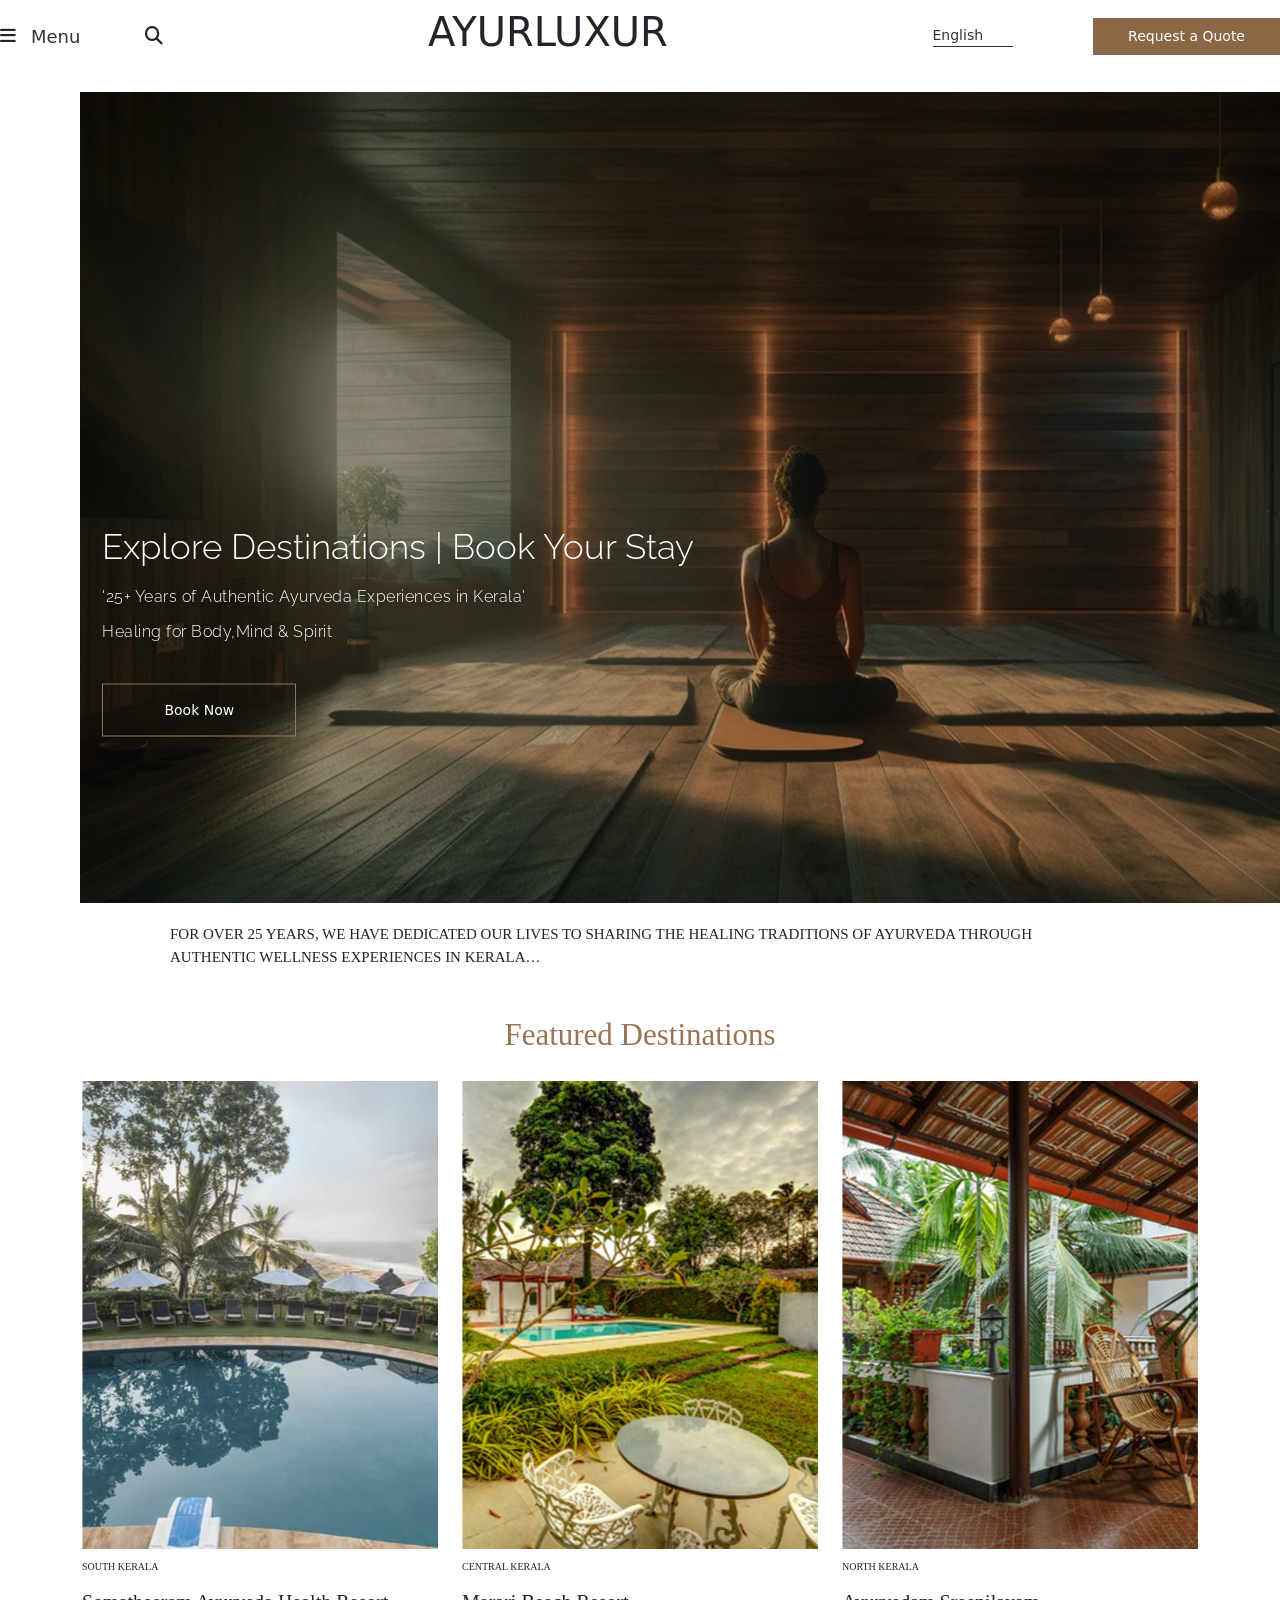
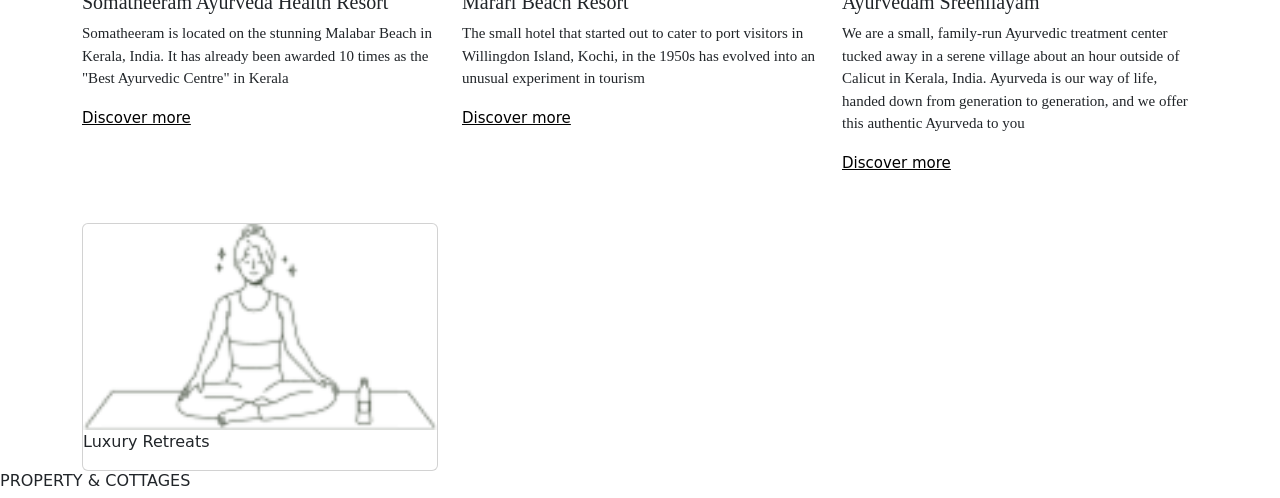
==== index.html @ 7b02e950 "First commit" ====
<!DOCTYPE html>
<html lang="en">

<head>
    <meta charset="UTF-8">
    <meta name="viewport" content="width=device-width, initial-scale=1.0">
    <title>Ayurluxur</title>
    <link rel="stylesheet" href="style.css">
    <link href="https://cdnjs.cloudflare.com/ajax/libs/font-awesome/6.5.1/css/all.min.css" rel="stylesheet">
    <link href="https://cdn.jsdelivr.net/npm/bootstrap@5.3.8/dist/css/bootstrap.min.css" rel="stylesheet"
        integrity="sha384-sRIl4kxILFvY47J16cr9ZwB07vP4J8+LH7qKQnuqkuIAvNWLzeN8tE5YBujZqJLB" crossorigin="anonymous">
</head>

<body>
    <nav class="navbar">
        <!-- Left -->
        <div class="nav-left">
            <i class="fas fa-bars hamburger"></i>
            <span>Menu</span>
            <i class="fas fa-search search-icon"></i>
        </div>

        <!-- Center -->
        <div class="nav-center">
            <h1>AYURLUXUR</h1>
        </div>

        <!-- Right -->
        <div class="nav-right">
            <div class="language">English</div>
            <button class="quote-btn">Request a Quote</button>
        </div>
    </nav>

    <!-- Hero Section Start -->
    <img class="hero-image" src="images/hero-image.png" alt="hero-image">
    <div class="hero-content">
        <h3>Explore Destinations | Book Your Stay</h3>
        <p>'25+ Years of Authentic Ayurveda Experiences in Kerala'</p>
        <p>Healing for Body,Mind &amp; Spirit</p>
        <button class="hero-btn">Book Now</button>
    </div>
    <div>
        <p class="ayurveda">For over 25 years, we have dedicated our lives to sharing the healing traditions of Ayurveda
            through authentic wellness experiences in Kerala…</p>
    </div>
    <!-- Hero Section End -->

    <!-- Featured Destinations Start -->
    <div class="container my-5">
        <h2 class="featured-destinations-heading">Featured Destinations</h2>
        <div class="row">
            <div class="col-md-4">
                <div class="destination-card">
                    <img class="featured-images img-fluid" src="images/featured-destination-1.png"
                        alt="featured-destination-1">
                    <p class="location">SOUTH KERALA</p>
                    <h3 class="resorts">Somatheeram Ayurveda Health Resort</h3>
                    <p class="resort-description">Somatheeram is located on the stunning Malabar Beach in Kerala, India.
                        It has
                        already been awarded 10 times as the "Best Ayurvedic Centre" in Kerala</p>
                    <a href="#" style="font-size: 15px; color:#000;">Discover more</a>
                </div>
            </div>

            <div class="col-md-4">
                <div class="destination-card">
                    <img class="featured-images img-fluid" src="images/featured-destination-2.png"
                        alt="featured-destination-2">
                    <p class="location">CENTRAL KERALA</p>
                    <h3 class="resorts">Marari Beach Resort</h3>
                    <p class="resort-description">The small hotel that started out to cater to port visitors in
                        Willingdon
                        Island, Kochi, in the 1950s has evolved into an unusual experiment in tourism</p>
                    <a href="#" style="font-size: 15px; color:#000;">Discover more</a>
                </div>
            </div>

            <div class="col-md-4">
                <div class="destination-card">
                    <img class="featured-images img-fluid" src="images/featured-destination-3.png"
                        alt="featured-destination-3">
                    <p class="location">NORTH KERALA</p>
                    <h3 class="resorts">Ayurvedam Sreenilayam</h3>
                    <p class="resort-description">We are a small, family-run Ayurvedic treatment center tucked away in a
                        serene
                        village about an hour outside of Calicut in Kerala, India. Ayurveda is our way of life, handed
                        down from
                        generation to generation, and we offer this authentic Ayurveda to you</p>
                    <a href="#" style="font-size: 15px; color:#000;">Discover more</a>
                </div>
            </div>
        </div>
    </div>
    <!-- Featured Destinations End -->

    <div class="container">
        <div class="row">
            <div class="col-md-4">
                <div class="card">
                    <img src="images/Luxury-Wellness-Retreats.png" alt="luxury-wellness-retreats">
                    <p>Luxury Retreats</p>

                </div>

            </div>
        </div>
    </div>



    <!-- Property & Cottages Start -->
    <div>
        <h6>PROPERTY &amp; COTTAGES</h6>
    </div>

    <script src="https://cdn.jsdelivr.net/npm/bootstrap@5.3.8/dist/js/bootstrap.bundle.min.js"
        integrity="sha384-FKyoEForCGlyvwx9Hj09JcYn3nv7wiPVlz7YYwJrWVcXK/BmnVDxM+D2scQbITxI"
        crossorigin="anonymous"></script>
</body>

</html>
---- style.css ----
@import url('https://fonts.googleapis.com/css2?family=Raleway:ital,wght@0,100..900;1,100..900&display=swap');

body {
    margin: 0;
    font-family: Arial, sans-serif;
    background-color: #f5f1eb;
    /* background like your screenshot */
}

.navbar {
    display: grid;
    grid-template-columns: 1fr auto 1fr; /* left | center | right */
    align-items: center;
    padding: 10px 40px;
}

/* Left Section */
.nav-left {
    display: flex;
    align-items: center;
    gap: 15px;
    padding-top: 0px;
}



.nav-left i {
    font-size: 18px;
    cursor: pointer;
}

.nav-left span {
    font-size: 18px;
    color: #333;
}

/* Center */
.nav-center {
    /* font-size: 22px;
    font-weight: 500;
    letter-spacing: 3px;
    color: #333;
    text-align: center;
    padding-left: 60px; */
    justify-self: center;

}

/* Right Section */
.nav-right {
    display: flex;
    align-items: center;
    gap: 80px;
}

.language {
    font-size: 14px;
    color: #333;
    border-bottom: 1px solid #333;
    cursor: pointer;
    padding-right: 30px;
}

.quote-btn {
    background-color: #8b6746;
    color: white;
    border: none;
    padding: 8px 35px;
    cursor: pointer;
    font-size: 14px;
}

.quote-btn:hover {
    background-color: #6f5236;
}

.search-icon {
    padding-left: 50px;
}

.hero-image {
    padding: 20px 80px;
}

.hero-section {
    position: relative;
    width: 100%;
    height: 100vh;
    /* full screen */
    overflow: hidden;
}


.hero-content {
    position: absolute;
    top: 70%;
    left: 8%;
    transform: translateY(-50%);
    color: #fff;
    max-width: 500px;


}

.hero-content h3 {
    font-size: 35px;
    margin-bottom: 15px;
    font-family: "Raleway", sans-serif;
    font-weight: 300;
    line-height: 45px;
    white-space: nowrap;
}

.hero-content p {
    font-size: 1rem;
    margin-bottom: 10px;
    font-family: "Raleway", sans-serif;
    line-height: 25px;
    letter-spacing: 0.5px;
    font-weight: 300;

}

.hero-btn {
    background: transparent;
    color: #fff;
    border: 1px solid #987554;
    padding: 15px 61px;
    cursor: pointer;
    margin-top: 30px;
    font-size: 14px;
}

.ayurveda {
    text-transform: uppercase;
    font-size: 15px;
    padding: 0px 170px;
    font-family: 'Times New Roman', Times, serif;
}

.featured-destinations-heading {
    color: #987554;
    font-family: 'Times New Roman', Times, serif;
    font-weight: 400;
    font-size: 31px;
    text-align: center;
}

.location {
    font-size: 10px;
    padding-top: 10px;
    font-family: 'Times New Roman', Times, serif;
}

.resorts {
    font-size: 20px;
    font-weight: 200;
    font-family: 'Times New Roman', Times, serif;
}

.resort-description {
    font-size: 15px;
    font-family: 'Times New Roman', Times, serif;
}

.featured-images{
    padding-top: 20px;
}

@media(max-width:992px){
    .img-fluid{
        width:100%;
        height: auto;
    }
}
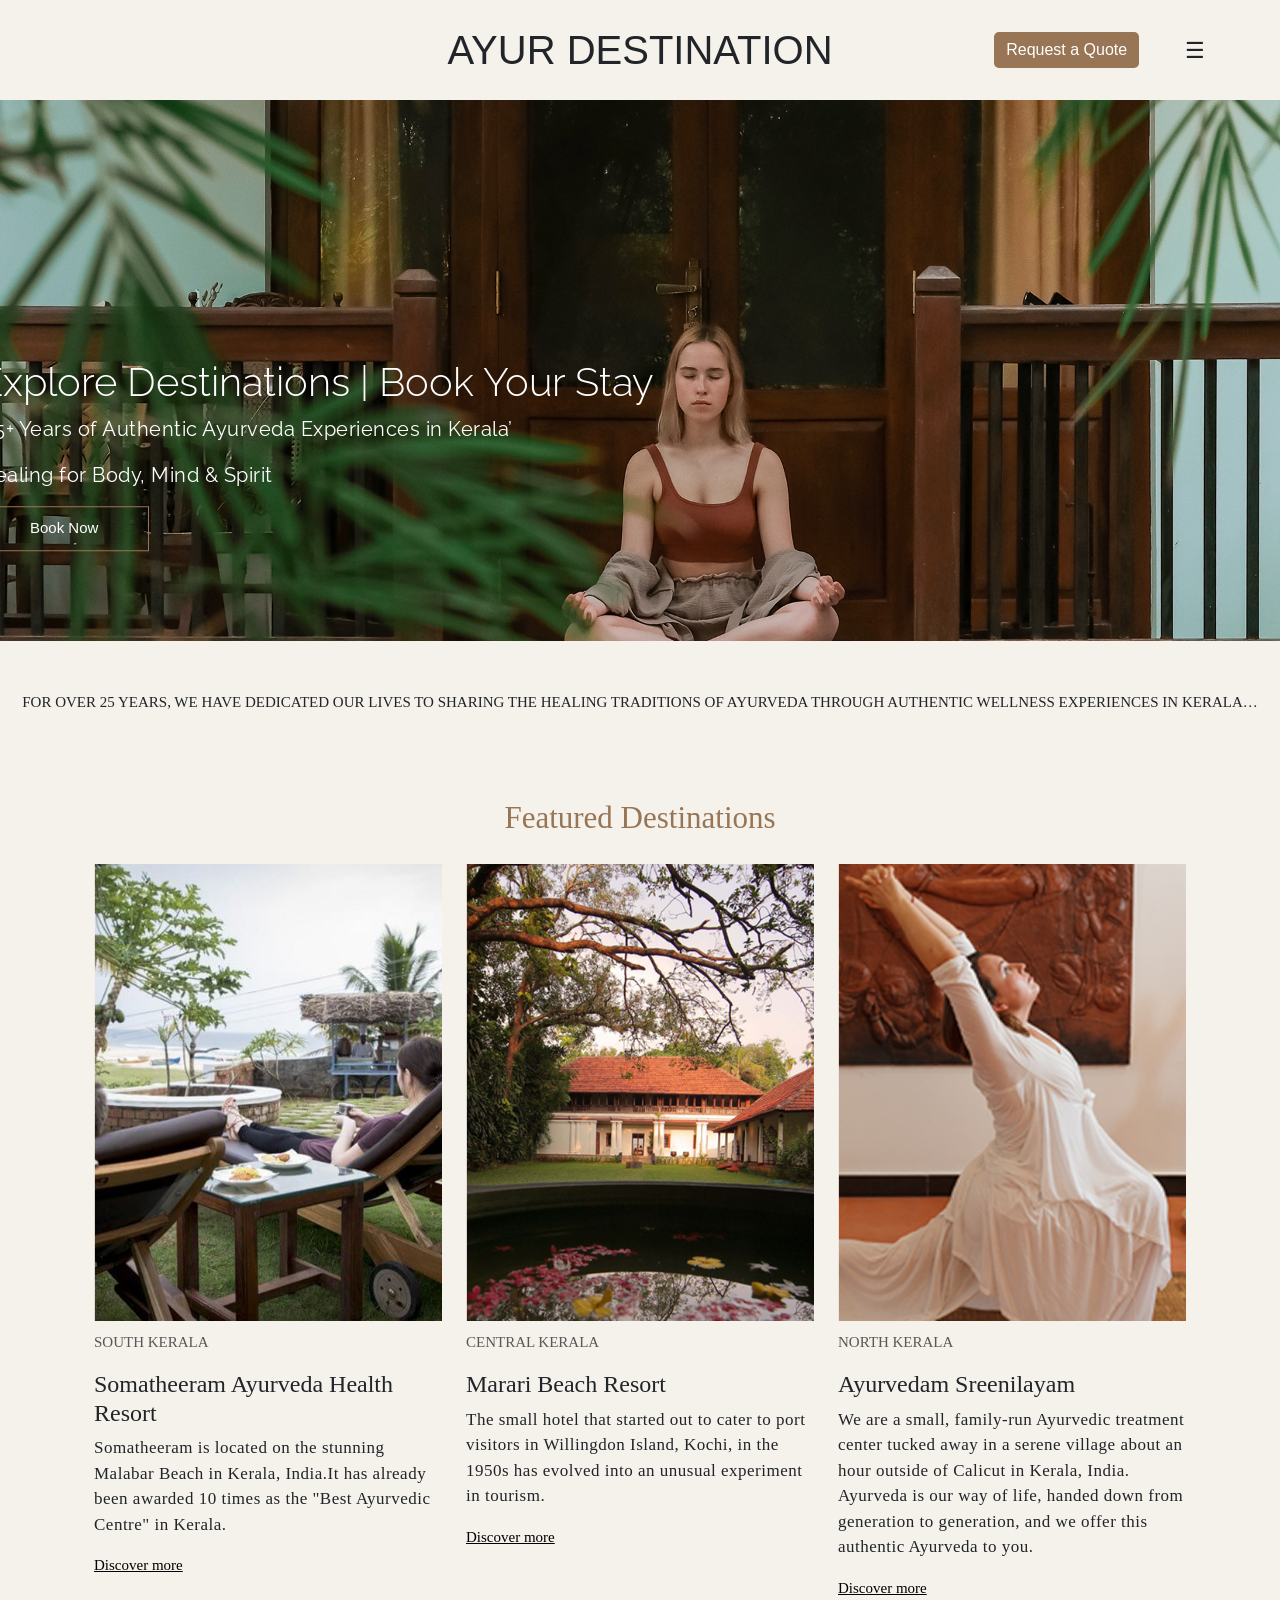
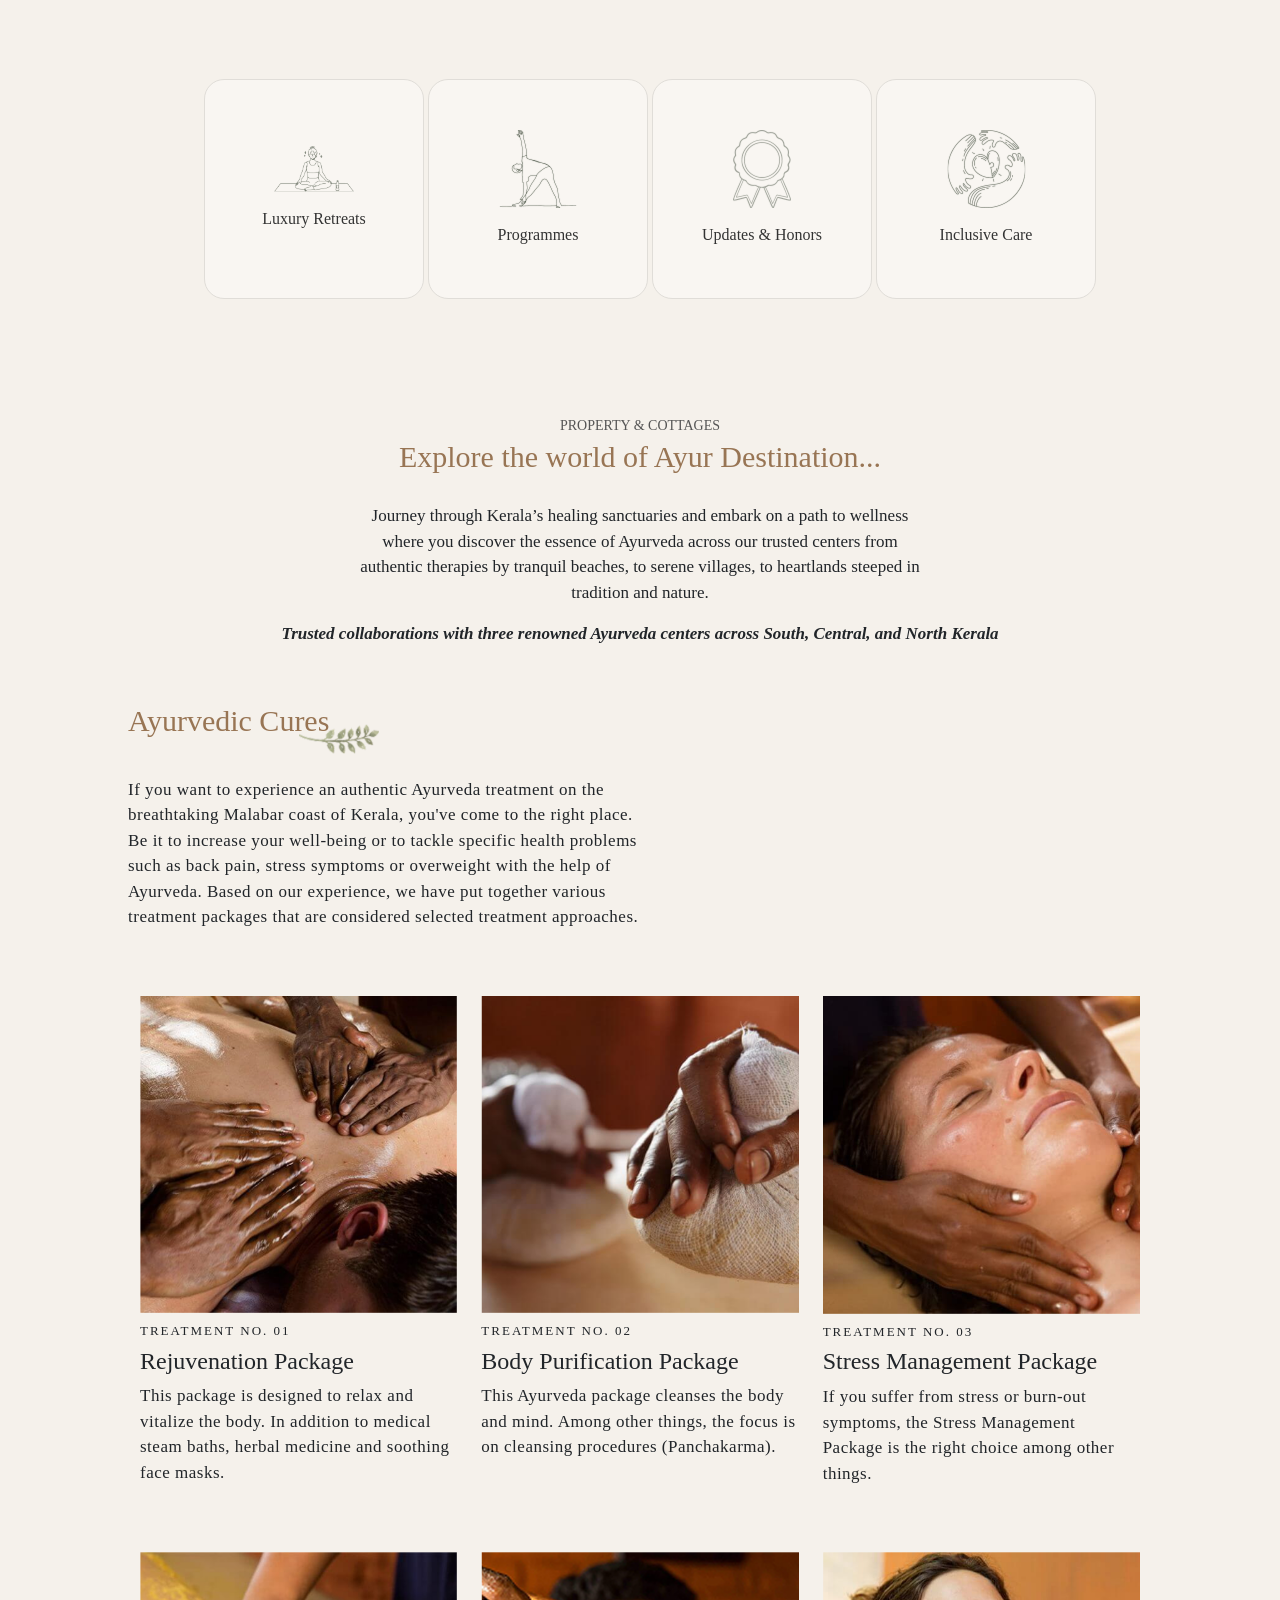
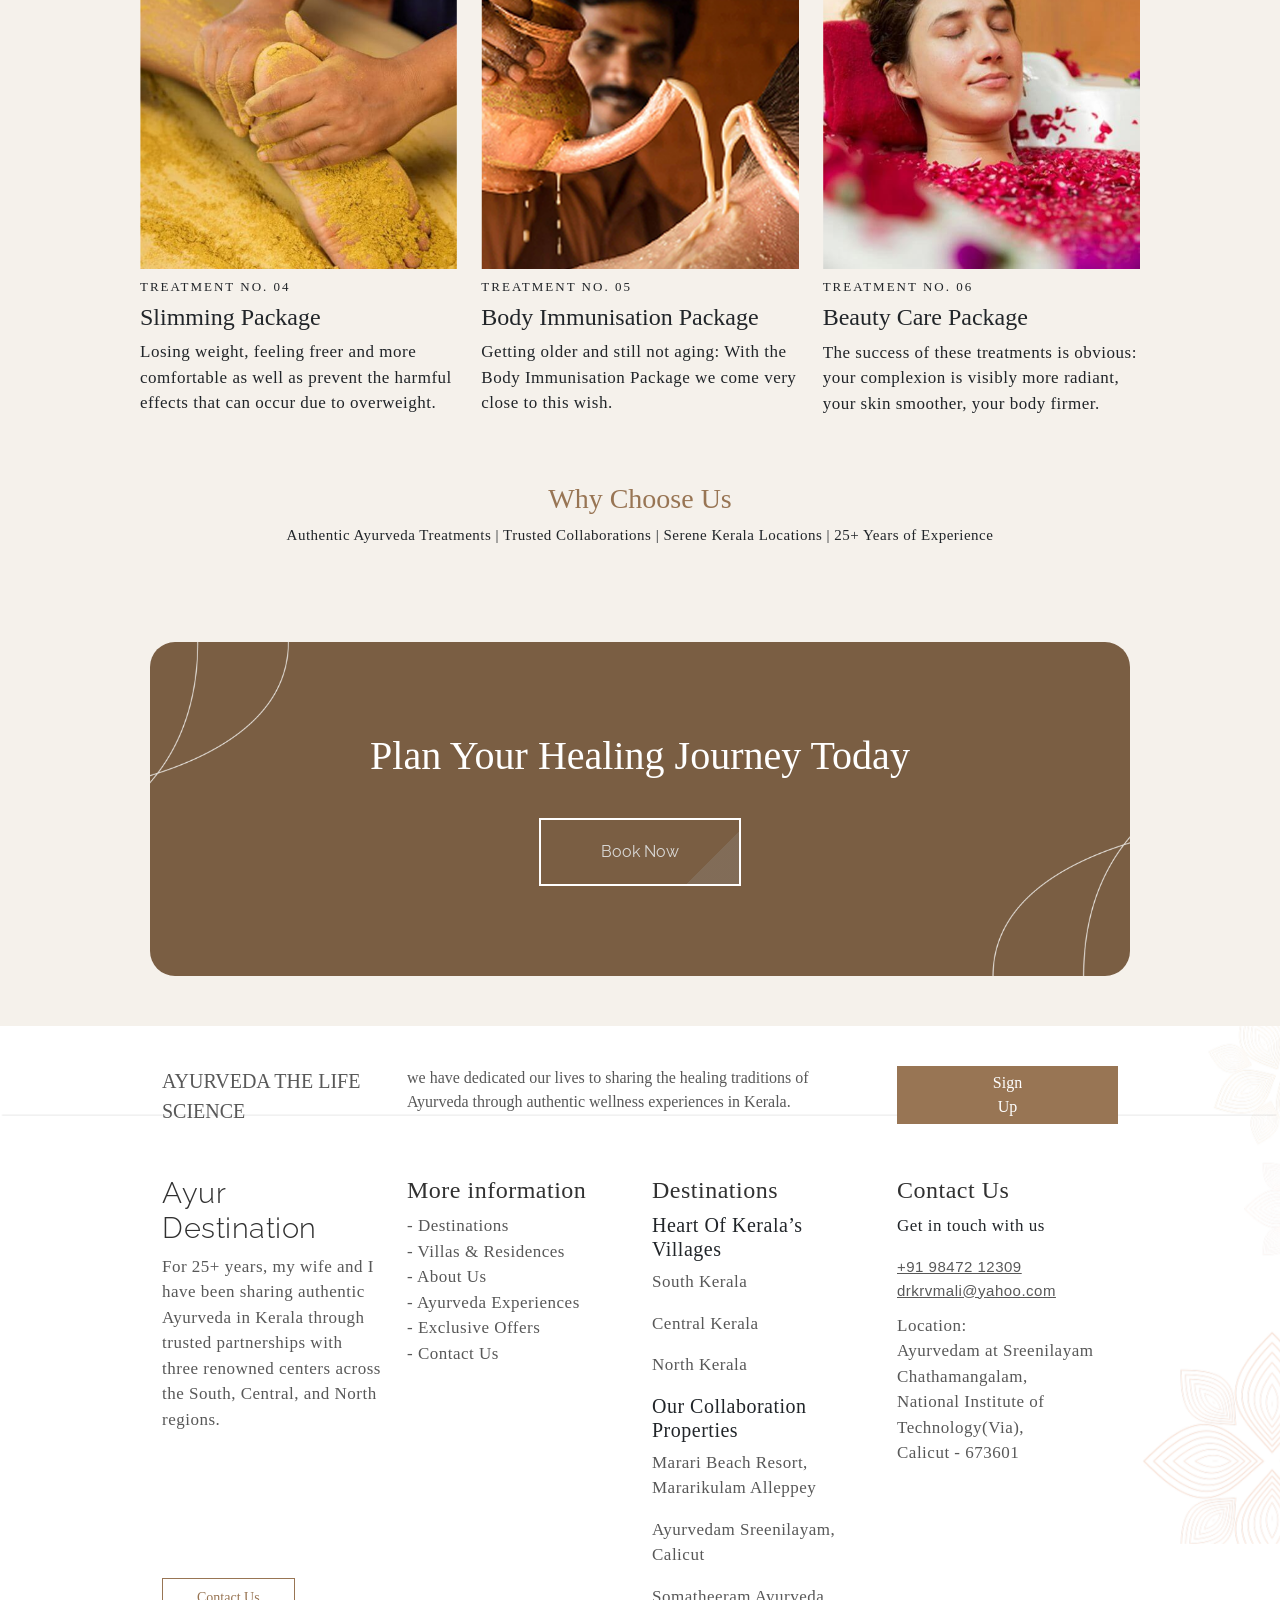
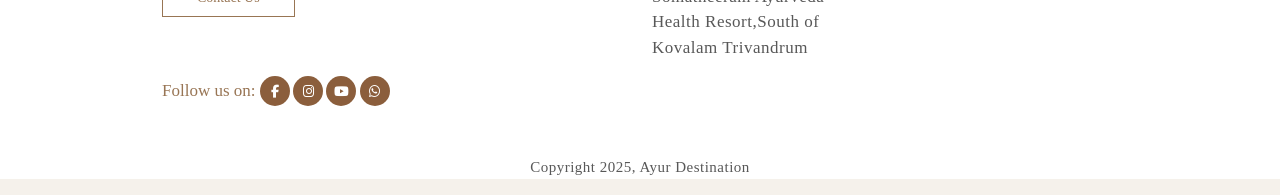
==== commit c157eedc: "updated" ====
--- a/index.html
+++ b/index.html
@@ -4,50 +4,68 @@
 <head>
     <meta charset="UTF-8">
     <meta name="viewport" content="width=device-width, initial-scale=1.0">
-    <title>Ayurluxur</title>
-    <link rel="stylesheet" href="style.css">
+    <title>Ayur Destination</title>
     <link href="https://cdnjs.cloudflare.com/ajax/libs/font-awesome/6.5.1/css/all.min.css" rel="stylesheet">
     <link href="https://cdn.jsdelivr.net/npm/bootstrap@5.3.8/dist/css/bootstrap.min.css" rel="stylesheet"
         integrity="sha384-sRIl4kxILFvY47J16cr9ZwB07vP4J8+LH7qKQnuqkuIAvNWLzeN8tE5YBujZqJLB" crossorigin="anonymous">
+    <link rel="stylesheet" href="style.css">
 </head>
 
 <body>
-    <nav class="navbar">
-        <!-- Left -->
-        <div class="nav-left">
-            <i class="fas fa-bars hamburger"></i>
-            <span>Menu</span>
-            <i class="fas fa-search search-icon"></i>
-        </div>
-
-        <!-- Center -->
-        <div class="nav-center">
-            <h1>AYURLUXUR</h1>
-        </div>
-
-        <!-- Right -->
-        <div class="nav-right">
-            <div class="language">English</div>
-            <button class="quote-btn">Request a Quote</button>
-        </div>
-    </nav>
+    <header>
+        <div class="header-container">
+            <div class="row">
+                <div class="col-md-3"></div>
+                <div class="header-logo col-md-6 col-sm-10 col-10">AYUR DESTINATION</div>
+                <div class="header-cta col-md-2 col-sm-0"><button>Request a Quote</button></div>
+                <div class="header-hamburger col-md-1 col-sm-2 col-2" onclick="toggleMenu()">&#9776;</div>
+            </div>
+        </div>
+        <!-- Hidden Navigation Links Start -->
+        <div class="menu-overlay" id="menuOverlay">
+            <div class="mobile-menu" id="mobileMenu">
+                <div class="menu-left">
+                    <a href="index.html">Home</a>
+                    <a href="destinations.html">Destinations</a>
+                    <a href="villas-and-residences.html">Villas &amp; Residences</a>
+                    <a href="#">About Us</a>
+                    <a href="#">Ayurveda Experiences</a>
+                    <a href="#">Exclusive Offers</a>
+                    <a href="#">Contact</a>
+                </div>
+                <div class="menu-right">
+                    <p>Discover Ayurluxur in...</p>
+                    <a href="#">Somatheeram Ayurveda Health Resort, South Kerala</a>
+                    <a href="#">Marari Beach Resort, Central Kerala</a>
+                    <a href="#">Ayurvedam Sreenilayam, North Kerala</a>
+                </div>
+            </div>
+        </div>
+    </header>
+    <!-- Hidden Navigation Links End -->
+
 
     <!-- Hero Section Start -->
-    <img class="hero-image" src="images/hero-image.png" alt="hero-image">
-    <div class="hero-content">
-        <h3>Explore Destinations | Book Your Stay</h3>
-        <p>'25+ Years of Authentic Ayurveda Experiences in Kerala'</p>
-        <p>Healing for Body,Mind &amp; Spirit</p>
-        <button class="hero-btn">Book Now</button>
-    </div>
-    <div>
-        <p class="ayurveda">For over 25 years, we have dedicated our lives to sharing the healing traditions of Ayurveda
-            through authentic wellness experiences in Kerala…</p>
-    </div>
+    <section class="hero-section">
+        <div class="hero-image">
+            <img src="images/hero-image.png" alt="hero-image">
+            <div class="hero-content">
+                <h2> Explore Destinations | Book Your Stay</h2>
+                <p> ‘25+ Years of Authentic Ayurveda Experiences in Kerala’</p>
+                <p> Healing for Body, Mind & Spirit</p>
+                <button class="book-now-button">Book Now</button>
+            </div>
+        </div>
+
+        <p class="hero-about">For over 25 years, we have dedicated our lives to sharing the healing traditions of
+            Ayurveda through authentic wellness experiences in Kerala…</p>
+    </section>
     <!-- Hero Section End -->
 
+
+
     <!-- Featured Destinations Start -->
-    <div class="container my-5">
+    <div class="container">
         <h2 class="featured-destinations-heading">Featured Destinations</h2>
         <div class="row">
             <div class="col-md-4">
@@ -56,10 +74,11 @@
                         alt="featured-destination-1">
                     <p class="location">SOUTH KERALA</p>
                     <h3 class="resorts">Somatheeram Ayurveda Health Resort</h3>
-                    <p class="resort-description">Somatheeram is located on the stunning Malabar Beach in Kerala, India.
-                        It has
-                        already been awarded 10 times as the "Best Ayurvedic Centre" in Kerala</p>
-                    <a href="#" style="font-size: 15px; color:#000;">Discover more</a>
+                    <p class="resort-description">Somatheeram is located on the stunning Malabar Beach in Kerala,
+                        India.It has already been awarded 10 times as the "Best Ayurvedic Centre" in Kerala.</p>
+                    <a href="#"
+                        style="font-size: 15px; color:#000;font-family: 'Times New Roman', Times, serif;">Discover
+                        more</a>
                 </div>
             </div>
 
@@ -70,9 +89,10 @@
                     <p class="location">CENTRAL KERALA</p>
                     <h3 class="resorts">Marari Beach Resort</h3>
                     <p class="resort-description">The small hotel that started out to cater to port visitors in
-                        Willingdon
-                        Island, Kochi, in the 1950s has evolved into an unusual experiment in tourism</p>
-                    <a href="#" style="font-size: 15px; color:#000;">Discover more</a>
+                        Willingdon Island, Kochi, in the 1950s has evolved into an unusual experiment in tourism.</p>
+                    <a href="#"
+                        style="font-size: 15px; color:#000; font-family: 'Times New Roman', Times, serif;">Discover
+                        more</a>
                 </div>
             </div>
 
@@ -83,40 +103,240 @@
                     <p class="location">NORTH KERALA</p>
                     <h3 class="resorts">Ayurvedam Sreenilayam</h3>
                     <p class="resort-description">We are a small, family-run Ayurvedic treatment center tucked away in a
-                        serene
-                        village about an hour outside of Calicut in Kerala, India. Ayurveda is our way of life, handed
-                        down from
-                        generation to generation, and we offer this authentic Ayurveda to you</p>
-                    <a href="#" style="font-size: 15px; color:#000;">Discover more</a>
+                        serene village about an hour outside of Calicut in Kerala, India. Ayurveda is our way of life,
+                        handed down from generation to generation, and we offer this authentic Ayurveda to you.</p>
+                    <a href="#"
+                        style="font-size: 15px; color:#000; font-family:'Times New Roman', Times, serif;">Discover
+                        more</a>
                 </div>
             </div>
         </div>
     </div>
     <!-- Featured Destinations End -->
 
-    <div class="container">
+    <section class="offer-tab">
         <div class="row">
-            <div class="col-md-4">
+            <div class="col-md-3">
                 <div class="card">
                     <img src="images/Luxury-Wellness-Retreats.png" alt="luxury-wellness-retreats">
                     <p>Luxury Retreats</p>
-
-                </div>
-
-            </div>
-        </div>
+                </div>
+            </div>
+
+            <div class="col-md-3">
+                <div class="card">
+                    <img src="images/Programmes.png" alt="Programmes">
+                    <p>Programmes</p>
+                </div>
+            </div>
+
+            <div class="col-md-3">
+                <div class="card">
+                    <img src="images/updates-and-honours.png" alt="updates-and-honours">
+                    <p>Updates & Honors</p>
+                </div>
+            </div>
+
+            <div class="col-md-3">
+                <div class="card">
+                    <img src="images/inclusive-care.png" alt="inclusive-care">
+                    <p>Inclusive Care</p>
+                </div>
+            </div>
+        </div>
+    </section>
+
+
+
+    <!-- Property & Cottages Start -->
+    <div class="deluxe-container">
+        <h6 class="property-cottages">PROPERTY &amp; COTTAGES</h6>
+        <h3 class="property-cottages-heading">Explore the world of Ayur Destination...</h3>
+        <p class="property-cottages-description">Journey through Kerala’s healing sanctuaries and embark on a path to
+            wellness where you discover the essence of Ayurveda across our trusted centers from authentic therapies by
+            tranquil beaches, to serene villages, to heartlands steeped in tradition and nature.</p>
+        <p style="font-family: 'Times New Roman', Times, serif;font-size: 17px;"><em><b>Trusted collaborations with
+                    three renowned Ayurveda centers across South, Central, and North Kerala</b></em></p>
     </div>
-
-
-
-    <!-- Property & Cottages Start -->
-    <div>
-        <h6>PROPERTY &amp; COTTAGES</h6>
-    </div>
+    <!-- Property & Cottages End -->
+
+
+    <!-- Ayurvedic Cures Start -->
+    <section class="ayurvedic-cures-section">
+        <div class="ayurvedic-cures-heading">
+            <h3 class="ayurvedic-cures">Ayurvedic Cures</h3>
+            <img src="images/ayurvedic-cures.png" alt="ayurvedic-cures-img">
+        </div>
+        <p class="ayurvedic-cures-description">If you want to experience an authentic Ayurveda treatment on the
+            breathtaking Malabar coast of Kerala, you've
+            come to the right place. Be it to increase your well-being or to tackle specific health problems such as
+            back pain, stress symptoms or overweight with the help of Ayurveda. Based on our experience, we have put
+            together various treatment packages that are considered selected treatment approaches.</p>
+
+        <div class="row">
+            <div class="col-md-4">
+                <div class="cures-card">
+                    <img src="images/cures-1.png" alt="">
+                    <h6>TREATMENT NO. 01</h6>
+                    <h3>Rejuvenation Package</h3>
+                    <p>This package is designed to relax and vitalize the body. In addition to medical steam baths, herbal medicine and soothing face masks.</p>
+                </div>
+            </div>
+
+
+             <div class="col-md-4">
+                <div class="cures-card">
+                    <img src="images/cures-2.png" alt="">
+                    <h6>TREATMENT NO. 02</h6>
+                    <h3>Body Purification Package</h3>
+                    <p>This Ayurveda package cleanses the body and mind. Among other things, the focus is on cleansing procedures (Panchakarma).</p>
+                </div>
+            </div>
+
+
+               <div class="col-md-4">
+                <div class="cures-card">
+                    <img src="images/cures-3.png" alt="">
+                    <h6>TREATMENT NO. 03</h6>
+                    <h3>Stress Management Package</h3>
+                    <p>If you suffer from stress or burn-out symptoms, the Stress Management Package is the right choice among other things.</p>
+                </div>
+            </div>
+
+
+
+               <div class="col-md-4">
+                <div class="cures-card">
+                    <img src="images/cures-4.png" alt="">
+                    <h6>TREATMENT NO. 04</h6>
+                    <h3>Slimming Package</h3>
+                    <p>Losing weight, feeling freer and more comfortable as well as prevent the harmful effects that can occur due to overweight.</p>
+                </div>
+            </div>
+
+
+
+               <div class="col-md-4">
+                <div class="cures-card">
+                    <img src="images/cures-5.png" alt="">
+                    <h6>TREATMENT NO. 05</h6>
+                    <h3>Body Immunisation Package</h3>
+                    <p>Getting older and still not aging: With the Body Immunisation Package we come very close to this wish. </p>
+                </div>
+            </div>
+
+
+
+               <div class="col-md-4">
+                <div class="cures-card">
+                    <img src="images/cures-6.png" alt="">
+                    <h6>TREATMENT NO. 06</h6>
+                    <h3>Beauty Care Package</h3>
+                    <p>The success of these treatments is obvious: your complexion is visibly more radiant, your skin smoother, your body firmer.</p>
+                </div>
+            </div>
+        </div>
+
+
+
+
+    </section>
+
+
+
+    <!-- Why Choose Us Start-->
+    <section class="cta-section">
+        <h3 class="cta-heading">Why Choose Us</h3>
+        <p class="cta-content">Authentic Ayurveda Treatments | Trusted Collaborations | Serene Kerala Locations |
+            25+
+            Years of Experience</p>
+        <div class="why-choose-us-background">
+            <h2 class="healing-journey">Plan Your Healing Journey Today</h2>
+            <button class="cta-button">Book Now</button>
+        </div>
+    </section>
+    <!-- Why Choose Us End -->
+
+    <!-- Footer Start -->
+    <footer class="footer footer-contents">
+        <div class="row">
+            <div class="col-sm-12 col-md-3 ayurveda-footer footer-cta-col">AYURVEDA THE LIFE SCIENCE</div>
+            <div class="col-sm-12 col-md-6 footer-description footer-cta-col">we have dedicated our lives to sharing
+                the
+                healing
+                traditions of Ayurveda through authentic wellness experiences in Kerala.</div>
+            <div class="col-sm-12 col-md-3 footer-cta-col"><button class="sign-up-button">Sign Up</button></div>
+
+
+
+            <div class="col-sm-12 col-md-3 about-ayurluxur footer-items">
+                <h4>Ayur Destination</h4>
+                <p>For 25+ years, my wife and I have been sharing authentic Ayurveda in Kerala through trusted
+                    partnerships with three renowned centers across the South, Central, and North regions.</p>
+
+                <button class="contact-us-button">Contact Us</button>
+            </div>
+
+            <div class="col-sm-12 col-md-3 more-info footer-items">
+                <h4>More information</h4>
+                <li> - Destinations</li>
+                <li> - Villas & Residences</li>
+                <li> - About Us</li>
+                <li> - Ayurveda Experiences</li>
+                <li> - Exclusive Offers</li>
+                <li> - Contact Us</li>
+            </div>
+
+            <div class="col-sm-12 col-md-3 footer-destinations footer-items">
+                <h4>Destinations</h4>
+                <h5>Heart Of Kerala’s Villages</h5>
+                <p>South Kerala</p>
+                <p>Central Kerala</p>
+                <p>North Kerala</p>
+                <h5>Our Collaboration Properties</h5>
+                <p>Marari Beach Resort, Mararikulam Alleppey</p>
+                <p>Ayurvedam Sreenilayam, Calicut</p>
+                <p>Somatheeram Ayurveda Health Resort,South of Kovalam Trivandrum</p>
+            </div>
+
+            <div class="col-sm-12 col-md-3 footer-contact footer-items">
+                <h4>Contact Us</h4>
+                <p>Get in touch with us</p>
+                <div><a href="tel:+919847212309">+91 98472 12309</a></div>
+                <div><a href="mailto:drkrvmali@yahoo.com">drkrvmali@yahoo.com</a></div>
+                <p class="location">Location:<br>Ayurvedam at Sreenilayam<br> Chathamangalam,<br>National Institute
+                    of
+                    Technology(Via),<br>Calicut - 673601</p>
+            </div>
+
+            <!-- Social Media Icons -->
+            <div class="social-icons">
+                <span class="follow-us-on">Follow us on: </span>
+                <a href="#"><i class="fab fa-facebook-f"></i></a>
+                <a href="#"><i class="fab fa-instagram"></i></a>
+                <a href="#"><i class="fab fa-youtube"></i></a>
+                <a href="#"><i class="fab fa-whatsapp"></i></a>
+
+            </div>
+        </div>
+
+        <div class="footer-bottom text-center">
+            <p>Copyright 2025, Ayur Destination</p>
+        </div>
+    </footer>
+
+    <script>
+        function toggleMenu() {
+            document.getElementById("mobileMenu").classList.toggle("active");
+        }
+    </script>
+
+
 
     <script src="https://cdn.jsdelivr.net/npm/bootstrap@5.3.8/dist/js/bootstrap.bundle.min.js"
         integrity="sha384-FKyoEForCGlyvwx9Hj09JcYn3nv7wiPVlz7YYwJrWVcXK/BmnVDxM+D2scQbITxI"
         crossorigin="anonymous"></script>
+    <script src="script.js"></script>
 </body>
 
 </html>
--- a/style.css
+++ b/style.css
@@ -1,134 +1,67 @@
 @import url('https://fonts.googleapis.com/css2?family=Raleway:ital,wght@0,100..900;1,100..900&display=swap');
 
+
+* {
+    margin: 0;
+    padding: 0;
+    box-sizing: border-box;
+    /* border: 1px solid red; */
+}
+
 body {
-    margin: 0;
     font-family: Arial, sans-serif;
     background-color: #f5f1eb;
-    /* background like your screenshot */
-}
-
-.navbar {
-    display: grid;
-    grid-template-columns: 1fr auto 1fr; /* left | center | right */
-    align-items: center;
-    padding: 10px 40px;
-}
-
-/* Left Section */
-.nav-left {
-    display: flex;
-    align-items: center;
-    gap: 15px;
-    padding-top: 0px;
-}
-
-
-
-.nav-left i {
-    font-size: 18px;
-    cursor: pointer;
-}
-
-.nav-left span {
-    font-size: 18px;
-    color: #333;
-}
-
-/* Center */
-.nav-center {
-    /* font-size: 22px;
-    font-weight: 500;
-    letter-spacing: 3px;
-    color: #333;
-    text-align: center;
-    padding-left: 60px; */
-    justify-self: center;
-
-}
-
-/* Right Section */
-.nav-right {
-    display: flex;
-    align-items: center;
-    gap: 80px;
-}
-
-.language {
-    font-size: 14px;
-    color: #333;
-    border-bottom: 1px solid #333;
-    cursor: pointer;
-    padding-right: 30px;
-}
-
-.quote-btn {
-    background-color: #8b6746;
-    color: white;
-    border: none;
-    padding: 8px 35px;
-    cursor: pointer;
-    font-size: 14px;
-}
-
-.quote-btn:hover {
-    background-color: #6f5236;
-}
-
-.search-icon {
-    padding-left: 50px;
-}
+}
+
+.row {
+    width: 100%;
+    margin: 0;
+}
+
+.header-container {
+    width: 100%;
+    height: max-content;
+}
+
+
 
 .hero-image {
-    padding: 20px 80px;
-}
-
-.hero-section {
     position: relative;
-    width: 100%;
-    height: 100vh;
-    /* full screen */
-    overflow: hidden;
-}
-
+}
+
+.hero-image img {
+    width: 100%;
+    display: block;
+}
 
 .hero-content {
     position: absolute;
-    top: 70%;
-    left: 8%;
-    transform: translateY(-50%);
-    color: #fff;
-    max-width: 500px;
-
-
-}
-
-.hero-content h3 {
-    font-size: 35px;
-    margin-bottom: 15px;
+    top: 30%;
+    left: 30%;
+    color: #ffff;
+    transform: translate(-60%, 50%);
+}
+
+.hero-content h2 {
+    font-size: 40px;
     font-family: "Raleway", sans-serif;
     font-weight: 300;
-    line-height: 45px;
-    white-space: nowrap;
 }
 
 .hero-content p {
-    font-size: 1rem;
-    margin-bottom: 10px;
+    font-size: 20px;
     font-family: "Raleway", sans-serif;
-    line-height: 25px;
     letter-spacing: 0.5px;
+}
+
+.hero-content button {
+    border: 1px solid #987554;
+    padding: 10px 50px;
+    background: none;
+    color: #fff;
+    font-size: 15px;
     font-weight: 300;
 
-}
-
-.hero-btn {
-    background: transparent;
-    color: #fff;
-    border: 1px solid #987554;
-    padding: 15px 61px;
-    cursor: pointer;
-    margin-top: 30px;
-    font-size: 14px;
 }
 
 .ayurveda {
@@ -144,32 +77,934 @@
     font-weight: 400;
     font-size: 31px;
     text-align: center;
+    padding-top: 70px;
 }
 
 .location {
-    font-size: 10px;
+    font-size: 15px;
     padding-top: 10px;
     font-family: 'Times New Roman', Times, serif;
+
 }
 
 .resorts {
+    font-size: 24px;
+    font-weight: 200;
+    font-family: 'Times New Roman', Times, serif;
+}
+
+.resort-description {
+    font-size: 17px;
+    font-family: 'Times New Roman', Times, serif;
+    letter-spacing: 0.5px;
+}
+
+.featured-images {
+    padding-top: 20px;
+}
+
+@media(max-width:992px) {
+    .img-fluid {
+        width: 100%;
+        height: auto;
+    }
+}
+
+.card {
+    background-color: #f9f6f2;
+    border: 1px solid #e0ddd8;
+    border-radius: 20px;
+    /* rounded corners */
+    margin: 10px;
+    /* space between cards */
+    width: 220px;
+    height: 220px;
+    display: flex;
+    /* use flexbox */
+    flex-direction: column;
+    /* stack image + text vertically */
+    align-items: center;
+    /* center horizontally */
+    justify-content: center;
+    /* center vertically */
+    margin: 15px auto;
+    /* spacing + center in column  */
+    transition: transform 0.3s ease, box-shadow 0.3s ease;
+    padding: 30px 20px;
+}
+
+.card img {
+    max-width: 80px;
+    /* control image size */
+    margin-bottom: 15px;
+    /* space between image and text */
+
+}
+
+
+.card p {
+    font-size: 16px;
+    color: #333;
+    font-weight: 500;
+    margin: 0;
+    font-family: 'Times New Roman', Times, serif;
+}
+
+.deluxe {
     font-size: 20px;
-    font-weight: 200;
-    font-family: 'Times New Roman', Times, serif;
-}
-
-.resort-description {
+    font-family: 'Times New Roman', Times, serif;
+    margin-top: 10px;
+}
+
+.deluxe-description {
     font-size: 15px;
     font-family: 'Times New Roman', Times, serif;
-}
-
-.featured-images{
+    letter-spacing: 0.5px;
+    margin-bottom: 10px;
+}
+
+.deluxe-container {
+    padding: 40px 80px;
+    display: flex;
+    justify-content: center;
+    align-items: center;
+    flex-direction: column;
+}
+
+.deluxe-container .row {
+    display: flex;
+    justify-content: center;
+    gap: 40px;
+    flex-wrap: wrap;
+}
+
+.deluxe-container .col-md-5 {
+    padding: 0;
+    max-width: 500px;
+    flex: 1 1 45%;
+}
+
+.deluxe-card img {
+    width: 100%;
+    height: 320px;
+    object-fit: cover;
+    display: block;
+}
+
+.property-cottages {
+    font-size: 14px;
+    color: #555;
+    font-family: 'Times New Roman', Times, serif;
+    margin-bottom: 0;
+    text-align: center;
+}
+
+.property-cottages-heading {
+    font-size: 30px;
+    font-family: 'Times New Roman', Times, serif;
+    margin-top: 5px;
+    text-align: center;
+    color: #987554;
+}
+
+.property-cottages-description {
+    text-align: center;
+    font-size: 17px;
+    width: 50%;
     padding-top: 20px;
-}
-
-@media(max-width:992px){
-    .img-fluid{
-        width:100%;
-        height: auto;
-    }
-}+    font-family: 'Times New Roman', Times, serif;
+
+}
+
+
+/* Hidden Menu */
+.mobile-menu {
+    position: fixed;
+    top: 10;
+    right: -100%;
+    /* hidden */
+    width: 50%;
+    height: 60%;
+    display: flex;
+    /* make side by side */
+    flex-direction: row;
+    /* row, not column */
+    transition: right 0.5s ease-in-out;
+    z-index: 999;
+}
+
+/* Show when active */
+.mobile-menu.active {
+    right: 0;
+}
+
+/* Left side */
+.menu-left {
+    width: 50%;
+    background: #fff;
+    display: flex;
+    flex-direction: column;
+    justify-content: center;
+    padding-left: 80px;
+}
+
+.menu-left a {
+    color: #8b5e3c;
+    text-decoration: none;
+    font-size: 18px;
+    margin: 14px 0;
+}
+
+.menu-left a:hover {
+    color: #5c3e26;
+}
+
+/* Right side */
+.menu-right {
+    width: 50%;
+    background: #8b6a50;
+    display: flex;
+    flex-direction: column;
+    justify-content: center;
+    padding-left: 50px;
+    padding-right: 50px;
+    color: #fff;
+}
+
+.menu-right p {
+    margin-bottom: 18px;
+    font-size: 13px;
+    color: #e5d4c7;
+}
+
+.menu-right a {
+    border: 1px solid #cfc0b3;
+    padding: 10px 14px;
+    margin: 6px 0;
+    text-decoration: none;
+    color: #fff;
+    display: inline-block;
+    transition: background-color 0.3s ease;
+}
+
+.menu-right a:hover {
+    background: rgba(255, 255, 255, 0.1);
+}
+
+.menu-overlay {
+    position: fixed;
+    top: 10;
+    left: 0;
+    width: 100%;
+    height: 100vh;
+    background: rgba(0, 0, 0, 0.3);
+    /* dim background */
+    /* display: none; hidden by default */
+    /* z-index: 998; */
+    opacity: 0;
+    visibility: hidden;
+    transition: opacity 0.6s ease;
+    z-index: 998;
+}
+
+/* show overlay when menu active */
+.menu-overlay.active {
+    /* display: block; */
+    opacity: 1;
+    visibility: visible;
+}
+
+
+.header-container {
+    padding: 20px 0px;
+}
+
+.header-cta {
+    display: flex;
+    justify-content: center;
+    align-items: center;
+}
+
+.header-hamburger {
+    display: flex;
+    justify-content: left;
+    align-items: center;
+    cursor: pointer;
+
+}
+
+.header-cta button {
+    padding: 6px 12px;
+    border: none;
+    border-radius: 5px;
+    background: #987554;
+    color: white;
+    cursor: pointer;
+
+}
+
+.header-logo {
+    text-align: center;
+    font-size: 40px;
+}
+
+.header-hamburger {
+    font-size: 22px;
+}
+
+@media(max-width:768px) {
+    .nav-center {
+        text-align: left;
+    }
+
+    .header-cta {
+        display: none;
+    }
+}
+
+.destinations-heading {
+    color: #987554;
+    font-family: 'Times New Roman', Times, serif;
+    font-weight: 400;
+    font-size: 31px;
+    text-align: center;
+    padding-right: 30px;
+
+}
+
+.destinations-description {
+    text-align: center;
+    font-size: 15px;
+    line-height: 1.6;
+    letter-spacing: 0.5px;
+    font-family: 'Times New Roman', Times, serif;
+}
+
+.gallery-background {
+    background-image: url(images/gallery-background.png);
+    background-size: cover;
+    background-position: center;
+    background-repeat: no-repeat;
+    height: 100%;
+    display: flex;
+    justify-content: center;
+    align-items: center;
+    flex-direction: column;
+}
+
+.gallery-info {
+
+    color: #fff;
+    font-family: 'Times New Roman', Times, serif;
+    text-align: center;
+}
+
+.gallery-col {
+    margin: 0;
+    padding: 0;
+}
+
+.gallery-col img {
+    width: 100%;
+}
+
+.gallery {
+    padding-top: 90px;
+    padding-right: 30px;
+    padding-left: 30px;
+}
+
+.offer-tab {
+    width: 100%;
+    padding: 5% 15%;
+}
+
+.cta-section {
+    display: flex;
+    justify-content: center;
+    align-items: center;
+    flex-direction: column;
+    padding: 50px 150px;
+}
+
+.cta-heading {
+    color: #987554;
+    font-family: 'Times New Roman', Times, serif;
+}
+
+.cta-content {
+    font-family: 'Times New Roman', Times, serif;
+    font-size: 15px;
+    letter-spacing: 0.5px;
+}
+
+.why-choose-us-background {
+    background-image: url(images/why-choose-us.png);
+    background-size: cover;
+    background-repeat: no-repeat;
+    background-position: center;
+    display: flex;
+    justify-content: space-around;
+    align-items: center;
+    flex-direction: column;
+    border-radius: 25px;
+    width: 100%;
+    padding: 90px 60px;
+
+}
+
+.cta-button {
+    padding: 20px 60px;
+    font-family: "Raleway", sans-serif;
+    color: #DAD9D7;
+    border: 2px solid #FFFFFF;
+    outline: none;
+    background: linear-gradient(135deg, #98755400 0%, #98755400 80%, #9999993d 80%, #9999993d 100%);
+    margin-top: 30px;
+}
+
+.healing-journey {
+    color: #FFFFFF;
+    font-family: 'Times New Roman', Times, serif;
+    font-size: 40px;
+
+}
+
+.cta-section p {
+    padding-bottom: 80px;
+}
+
+.footer {
+    background-image: url(images/footer-background.png);
+    background-size: cover;
+    background-repeat: no-repeat;
+    background-position: center;
+
+}
+
+.ayurveda-footer {
+    font-size: 20px;
+    font-family: 'Times New Roman', Times, serif;
+    color: #585858;
+
+}
+
+.footer-description {
+    font-size: 16px;
+    font-family: 'Times New Roman', Times, serif;
+    color: #585858;
+
+}
+
+.sign-up-button {
+    background-color: #987554;
+    padding: 5px 90px;
+    color: #FFFFFF;
+    border: none;
+    font-family: 'Times New Roman', Times, serif;
+}
+
+.about-ayurluxur h4 {
+    font-size: 29px;
+    font-family: "Raleway", sans-serif;
+    color: #313131;
+    font-weight: 300;
+}
+
+.about-ayurluxur p {
+    color: #585858;
+    font-size: 17px;
+    font-family: 'Times New Roman', Times, serif;
+}
+
+.more-info h4 {
+    color: #313131;
+    font-size: 24px;
+    font-family: 'Times New Roman', Times, serif;
+}
+
+.more-info li {
+    color: #585858;
+    font-size: 17px;
+    list-style-type: none;
+    font-family: 'Times New Roman', Times, serif;
+}
+
+.footer-destinations h4 {
+    color: #313131;
+    font-size: 24px;
+    font-family: 'Times New Roman', Times, serif;
+}
+
+.footer-destinations h5 {
+    font-size: 20px;
+    font-family: 'Times New Roman', Times, serif;
+}
+
+.footer-destinations p {
+    color: #585858;
+    font-size: 17px;
+    font-family: 'Times New Roman', Times, serif;
+}
+
+.footer-contact h4 {
+    color: #313131;
+    font-size: 24px;
+    font-family: 'Times New Roman', Times, serif;
+}
+
+.footer-contact p {
+    font-size: 17px;
+    font-family: 'Times New Roman', Times, serif;
+}
+
+.location {
+    color: #585858;
+}
+
+.footer-contact a {
+    font-size: 15px;
+    color: #585858;
+}
+
+.footer-items {
+    padding-top: 50px;
+    letter-spacing: 0.5px;
+
+}
+
+.footer-contents {
+    padding: 0px 150px;
+}
+
+.footer-cta-col {
+    padding-top: 40px;
+}
+
+.contact-us-button {
+    font-size: 14px;
+    color: #987554;
+    border: 1px solid #987554;
+    padding: 8px 34px;
+    background: none;
+    font-family: 'Times New Roman', Times, serif;
+    margin-top: 130px;
+}
+
+.follow-us-on {
+    font-size: 17px;
+}
+
+.social-icons {
+    font-family: 'Times New Roman', Times, serif;
+    font-size: 13px;
+    color: #987554;
+    margin-bottom: 50px;
+}
+
+.social-icons a {
+    width: 30px;
+    height: 30px;
+    border-radius: 50%;
+    background-color: #8B5E3C;
+    color: white;
+    display: inline-flex;
+    /* makes it a flex container */
+    justify-content: center;
+    align-items: center;
+    text-decoration: none;
+}
+
+.footer-bottom {
+    font-size: 15px;
+    font-family: 'Times New Roman', Times, serif;
+    letter-spacing: 0.5px;
+    color: #585858;
+}
+
+
+
+/* Tablet and below (max-width: 992px) */
+@media (max-width: 992px) {
+    .cta-section {
+        padding: 30px 40px;
+        /* reduce side padding */
+    }
+
+    .cta-heading {
+        font-size: 28px;
+        /* smaller heading */
+        text-align: center;
+    }
+
+    .cta-content {
+        font-size: 14px;
+        text-align: center;
+        line-height: 1.6;
+        max-width: 90%;
+    }
+
+    .why-choose-us-background {
+        padding: 60px 30px;
+        /* less padding */
+        width: 100%;
+    }
+
+    .healing-journey {
+        font-size: 28px;
+        text-align: center;
+    }
+
+    .cta-button {
+        padding: 15px 40px;
+        font-size: 14px;
+    }
+}
+
+/* Mobile (max-width: 576px) */
+@media (max-width: 576px) {
+    .cta-section {
+        padding: 20px;
+    }
+
+    .cta-heading {
+        font-size: 22px;
+    }
+
+    .cta-content {
+        font-size: 13px;
+        max-width: 100%;
+    }
+
+    .why-choose-us-background {
+        padding: 40px 20px;
+        border-radius: 15px;
+    }
+
+    .healing-journey {
+        font-size: 22px;
+    }
+
+    .cta-button {
+        padding: 12px 30px;
+        font-size: 13px;
+    }
+}
+
+/* 💻 Tablet (768px – 1024px) */
+@media (min-width: 768px) and (max-width: 1024px) {
+    .footer-contents {
+        padding: 0px 40px;
+        /* reduce horizontal padding */
+    }
+
+    .footer .row {
+        display: grid;
+        grid-template-columns: repeat(2, 1fr);
+        /* 2 columns instead of 4 */
+        gap: 40px;
+    }
+
+    /* CTA section in footer (first row) */
+    .footer-cta-col {
+        text-align: center;
+        padding-top: 20px;
+    }
+
+    .sign-up-button {
+        padding: 10px 50px;
+        margin: 20px auto 0 auto;
+        display: block;
+    }
+
+    /* Fix paragraph widths */
+    .footer-description,
+    .about-ayurluxur p,
+    .footer-destinations p,
+    .footer-contact p {
+        max-width: 90%;
+        margin: 0 auto;
+        text-align: center;
+    }
+
+    /* Headings centered for balance */
+    .footer-items h4 {
+        text-align: center;
+        margin-bottom: 15px;
+    }
+
+    .footer-destinations h5 {
+        text-align: center;
+    }
+
+    /* Social icons centered */
+    .social-icons {
+        text-align: center;
+        margin-top: 30px;
+    }
+
+    .social-icons a {
+        margin: 0 6px;
+    }
+}
+
+/* 📱 Mobile (<768px) */
+@media (max-width: 767px) {
+    .footer-contents {
+        padding: 20px;
+    }
+
+    .footer .row {
+        display: flex;
+        flex-direction: column;
+        text-align: center;
+    }
+
+    .footer-cta-col {
+        padding-top: 15px;
+    }
+
+    .sign-up-button {
+        width: 100%;
+        max-width: 250px;
+        margin: 20px auto;
+        padding: 12px 0;
+    }
+
+    .contact-us-button {
+        margin: 30px auto 0 auto;
+        display: inline-block;
+    }
+
+    .footer-items {
+        padding-top: 30px;
+    }
+
+    .footer-items h4 {
+        margin-bottom: 10px;
+    }
+
+    .footer-items p,
+    .footer-items li {
+        text-align: center;
+    }
+
+    .social-icons {
+        text-align: center;
+        margin-top: 25px;
+    }
+
+    .social-icons a {
+        margin: 0 6px;
+    }
+}
+
+.hero-about {
+    font-family: 'Times New Roman', Times, serif;
+    font-size: 15px;
+    text-transform: uppercase;
+    text-align: center;
+    padding-top: 50px;
+}
+
+.villas-heading {
+    color: #313131;
+    font-family: 'Times New Roman', Times, serif;
+    font-weight: 400;
+    font-size: 31px;
+    text-align: center;
+    letter-spacing: 0.5px;
+}
+
+.slider-wrapper {
+    position: relative;
+    width: 100%;
+    overflow: hidden;
+    padding-bottom: 30px;
+}
+
+
+.slider-container {
+    overflow: hidden;
+    /* Hide scrollbar */
+    cursor: grab;
+    scroll-behavior: smooth;
+}
+
+.slider {
+    display: inline-flex;
+    align-items: center;
+    gap: 20px;
+}
+
+.slider img {
+    height: auto;
+    max-height: 400px;
+    border-radius: 10px;
+    object-fit: contain;
+}
+
+/* Dots */
+.dots {
+    text-align: center;
+    margin-top: 10px;
+}
+
+.dots .dot {
+    display: inline-block;
+    width: 12px;
+    height: 12px;
+    margin: 0 5px;
+    background-color: #ccc;
+    border-radius: 50%;
+    transition: background-color 0.3s ease;
+}
+
+.dots .dot.active {
+    background-color: #333;
+}
+
+/* Animation keyframes */
+@keyframes scrollSlider {
+    0% {
+        transform: translateX(0);
+    }
+
+    100% {
+        transform: translateX(-50%);
+    }
+}
+
+.ayurvedic-cures {
+    font-size: 30px;
+    font-family: 'Times New Roman', Times, serif;
+    color: #987554;
+}
+
+.ayurvedic-cures-description {
+    font-size: 17px;
+    font-family: 'Times New Roman', Times, serif;
+    letter-spacing: 0.5px;
+    width: 50%;
+    padding-top: 30px;
+}
+
+.ayurvedic-cures-heading {
+    position: relative;
+    width: max-content;
+}
+
+.ayurvedic-cures-heading img {
+    position: absolute;
+    width: 80px;
+    right: -50px;
+    bottom: -15px;
+}
+
+.ayurvedic-cures-section {
+    padding: 0px 10%;
+}
+
+.cures-card img {
+    width: 100%;
+    padding-top: 50px;
+}
+
+.cures-card h6 {
+    font-family: 'Times New Roman', Times, serif;
+    font-size: 13px;
+    letter-spacing: 2px;
+    padding-top: 10px;
+}
+
+.cures-card h3 {
+    font-family: 'Times New Roman', Times, serif;
+    font-size: 24px;
+}
+
+.cures-card p {
+    font-family: 'Times New Roman', Times, serif;
+    font-size: 17px;
+    letter-spacing: 0.5px;
+}
+
+.navbar-menu a {
+    color: #7D7C7C;
+    text-decoration: none;
+    font-family: "Raleway", sans-serif;
+    font-size: 16px;
+    margin: 0 10px;
+}
+
+.navbar-menu {
+    display: flex;
+    justify-content: center;
+    gap: 20px;
+    padding-top: 15px;
+}
+
+.separator {
+    color: #7D7C7C;
+}
+
+.somatheeram-content {
+    padding: 10% 0px;
+    display: flex;
+    justify-content: center;
+    align-items: center;
+    flex-direction: column;
+}
+
+.somatheeram-content img {
+    width: 100px;
+}
+
+.somatheeram-content h3 {
+    font-family: 'Times New Roman', Times, serif;
+    font-weight: 400;
+    font-size: 35px;
+    color: #FFFFFF;
+    letter-spacing: 0.5px;
+    padding-top: 25px;
+}
+
+.somatheeram-content p {
+    font-family: 'Times New Roman', Times, serif;
+    font-weight: 400;
+    font-size: 30px;
+    color: #FFFFFF;
+    text-align: center;
+}
+
+.underline-1 {
+    width: 1320px !important;
+    height: 40px;
+}
+
+.somatheeram-hero-section {
+    background: url(images/somatheeram-banner.png);
+    background-position: center;
+    background-size: cover;
+    background-repeat: no-repeat;
+    width: 100%;
+    height: max-content;
+    position: relative;
+}
+
+.sreenilayam-hero-section {
+    background: url(images/sreenilayam-banner.png);
+    background-position: center;
+    background-size: cover;
+    background-repeat: no-repeat;
+    width: 100%;
+    height: max-content;
+    position: relative;
+}
+
+.sreenilayam-content {
+    padding: 10% 0px;
+    display: flex;
+    justify-content: center;
+    align-items: center;
+    flex-direction: column;
+}
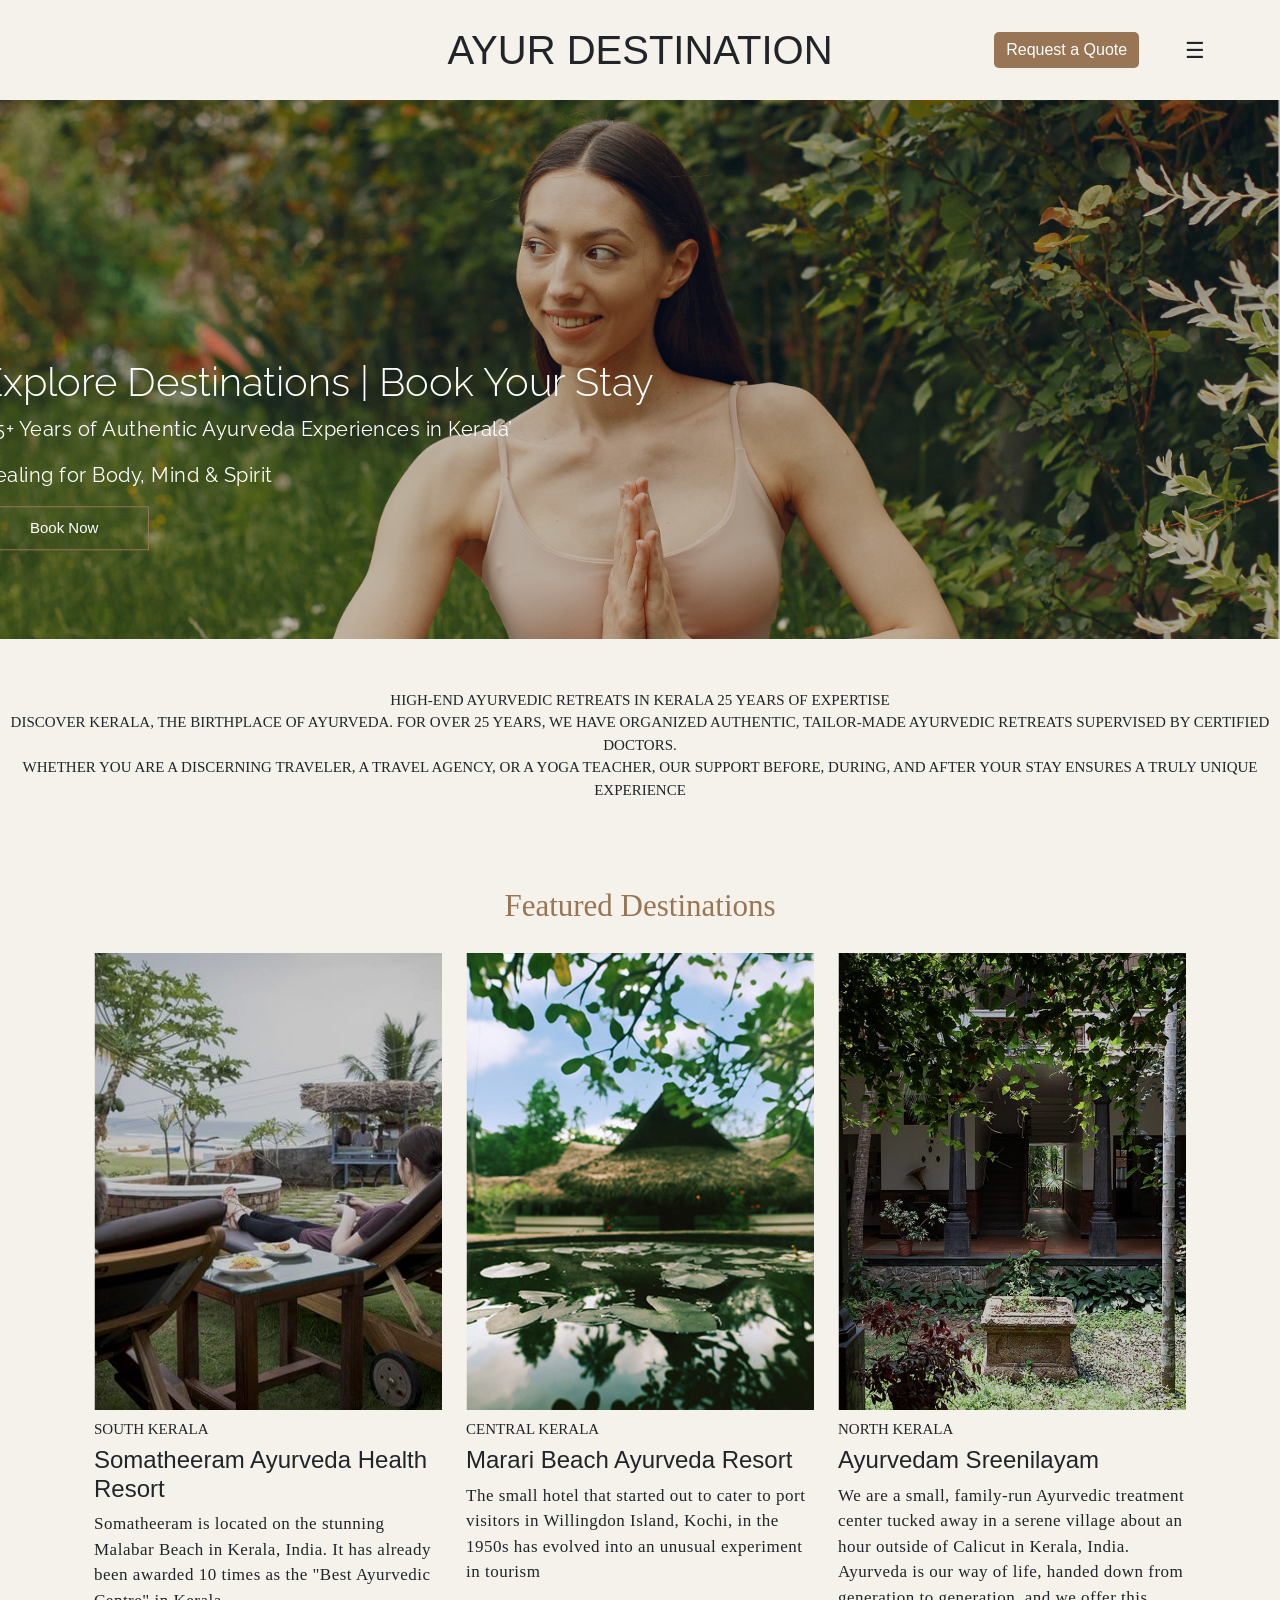
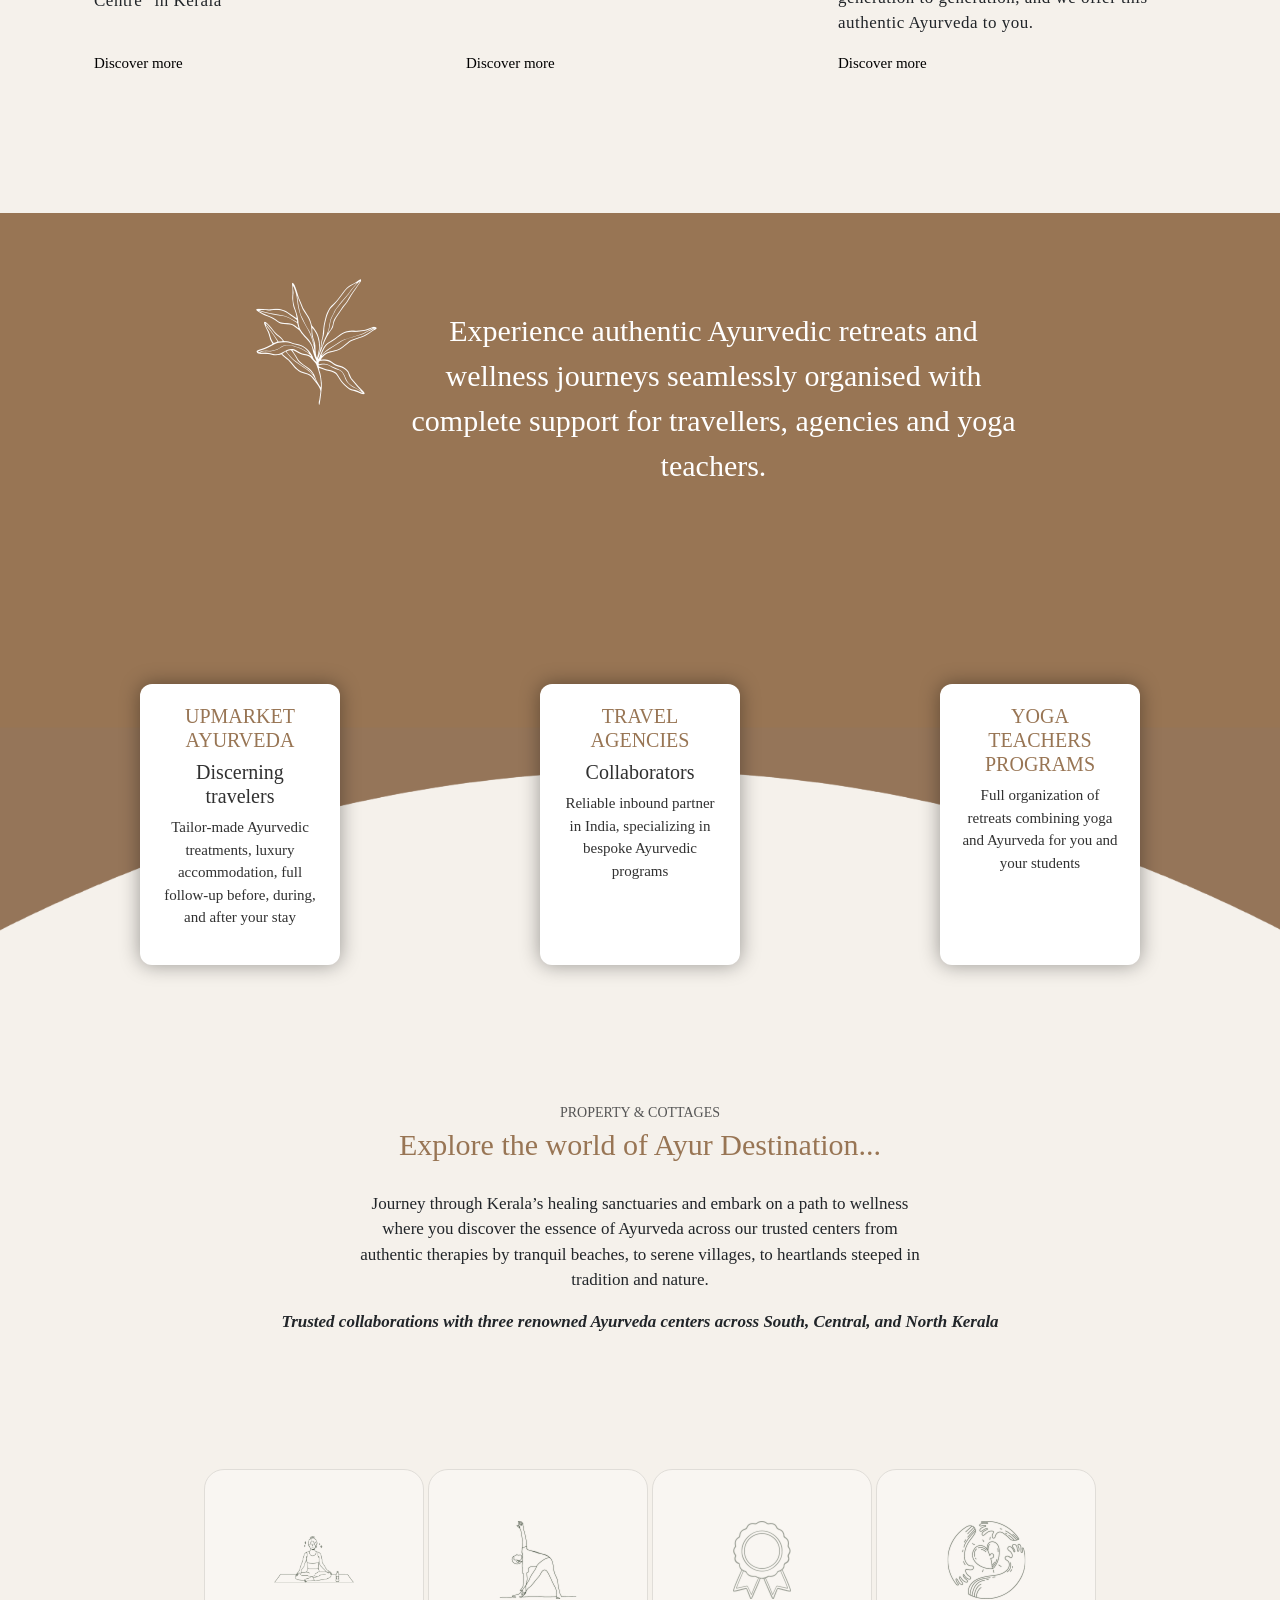
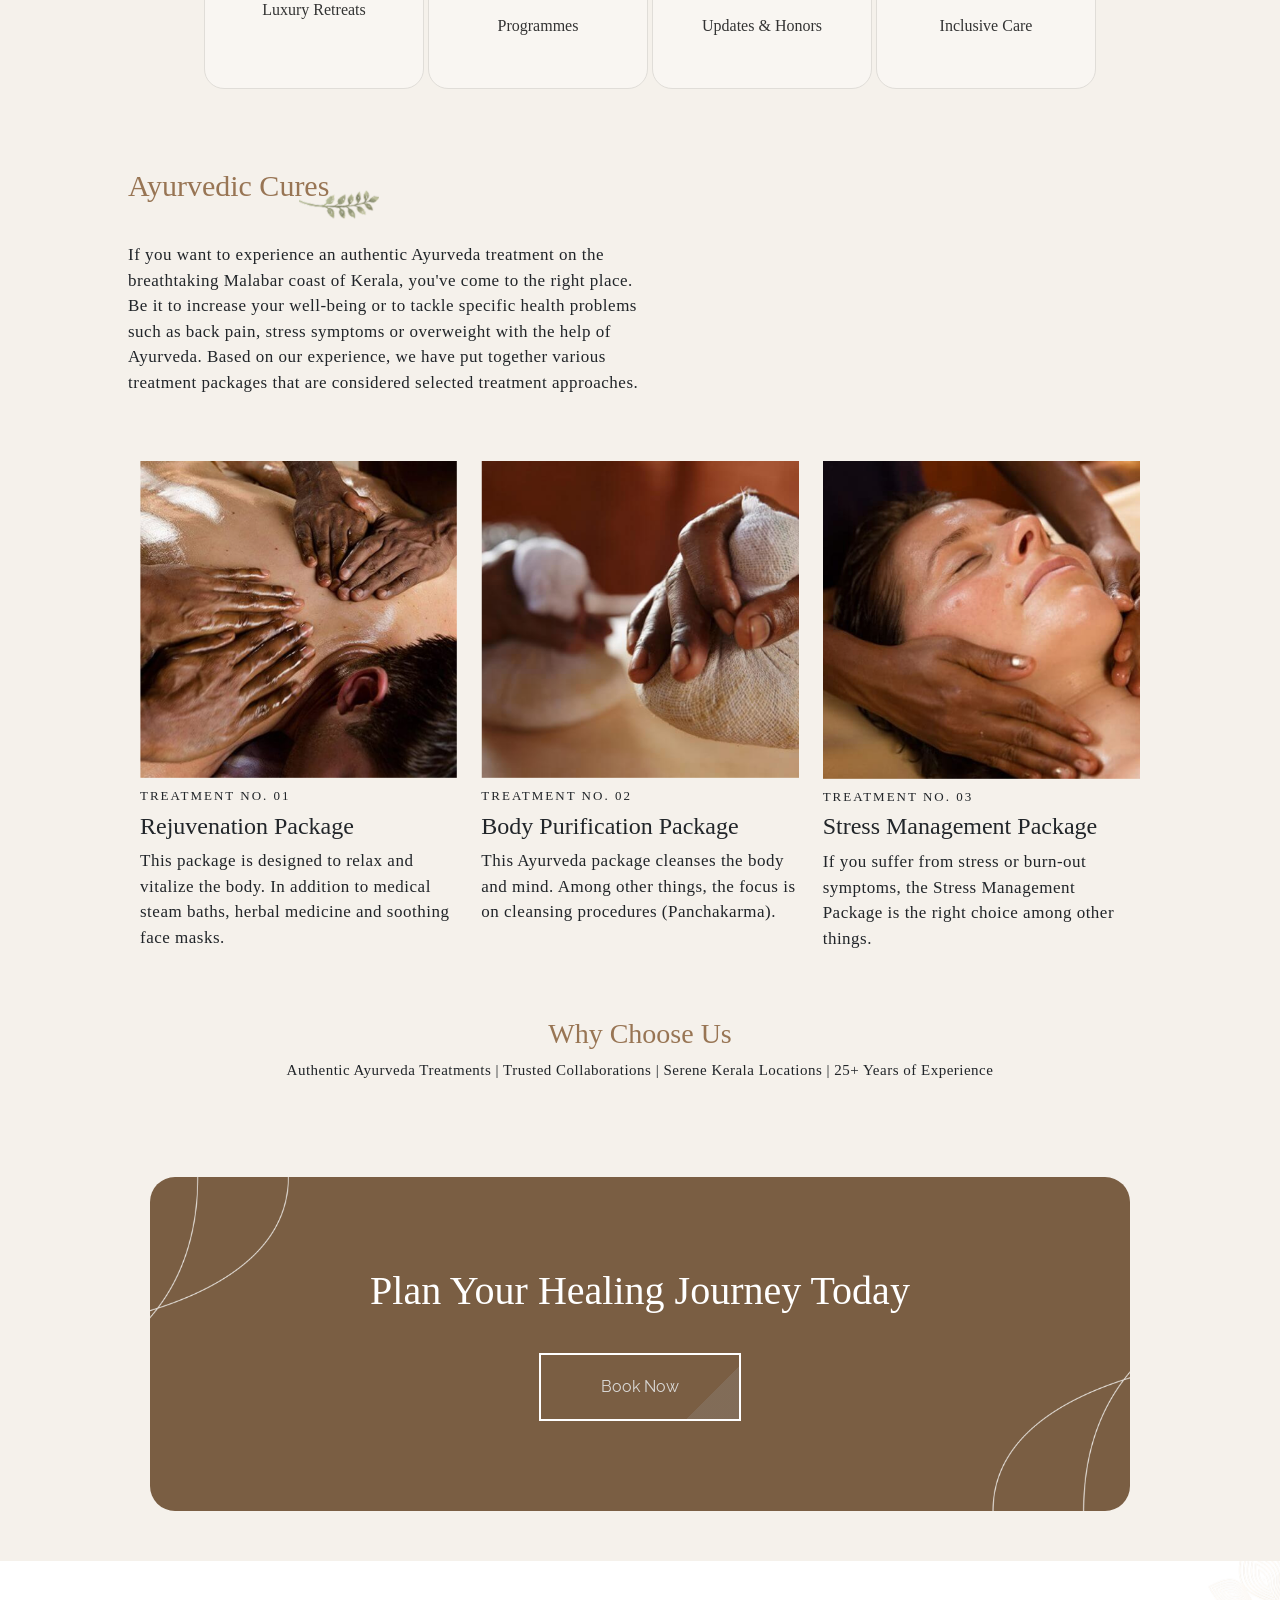
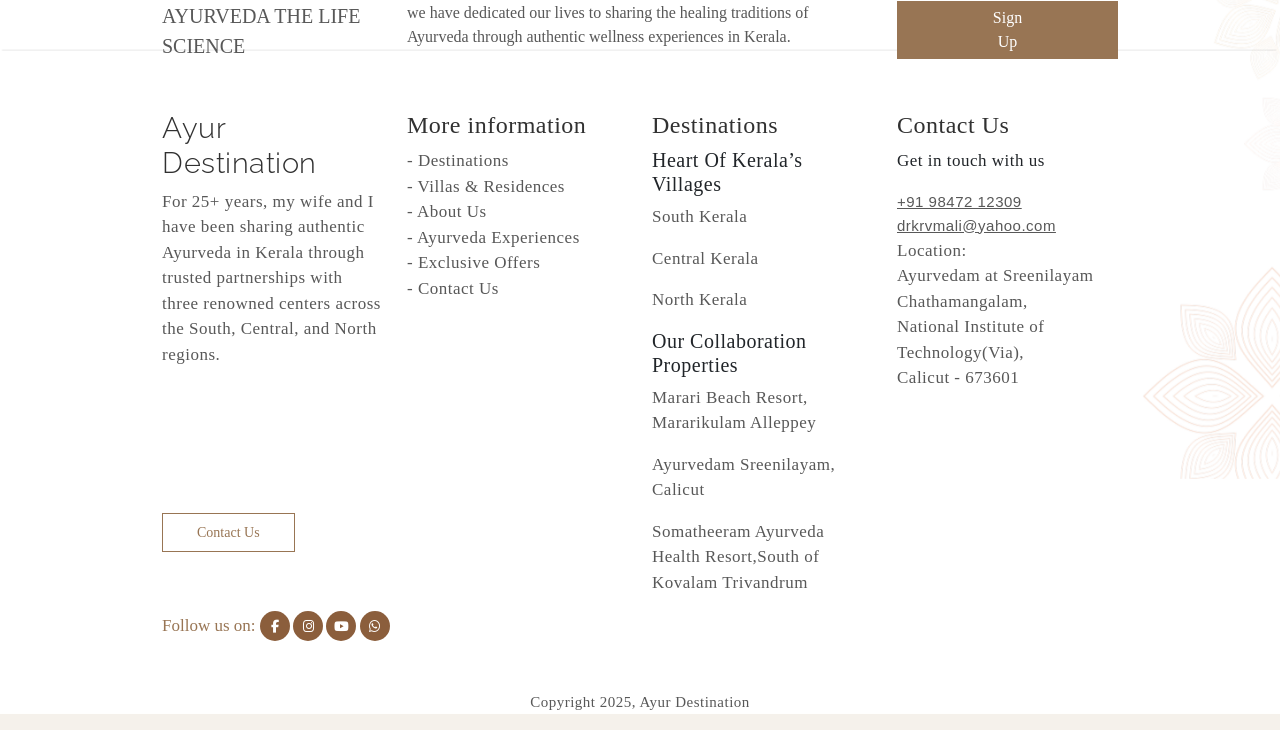
==== commit bc6bb1ad: "updated" ====
--- a/index.html
+++ b/index.html
@@ -57,11 +57,13 @@
             </div>
         </div>
 
-        <p class="hero-about">For over 25 years, we have dedicated our lives to sharing the healing traditions of
-            Ayurveda through authentic wellness experiences in Kerala…</p>
+        <p class="hero-about">High-End Ayurvedic Retreats in Kerala 25 Years of Expertise <br>
+            Discover Kerala, the birthplace of Ayurveda. For over 25 years, we have organized authentic, tailor-made
+            Ayurvedic retreats supervised by certified doctors. <br> Whether you are a discerning traveler, a travel
+            agency,
+            or a yoga teacher, our support before, during, and after your stay ensures a truly unique experience</p>
     </section>
     <!-- Hero Section End -->
-
 
 
     <!-- Featured Destinations Start -->
@@ -70,81 +72,100 @@
         <div class="row">
             <div class="col-md-4">
                 <div class="destination-card">
-                    <img class="featured-images img-fluid" src="images/featured-destination-1.png"
-                        alt="featured-destination-1">
-                    <p class="location">SOUTH KERALA</p>
-                    <h3 class="resorts">Somatheeram Ayurveda Health Resort</h3>
-                    <p class="resort-description">Somatheeram is located on the stunning Malabar Beach in Kerala,
-                        India.It has already been awarded 10 times as the "Best Ayurvedic Centre" in Kerala.</p>
-                    <a href="#"
-                        style="font-size: 15px; color:#000;font-family: 'Times New Roman', Times, serif;">Discover
-                        more</a>
-                </div>
-            </div>
-
+
+                    <div class="destination-card-contents">
+                        <div class="destination-card-details">
+                            <img class="featured-images img-fluid" src="images/featured-destination-1.png"
+                                alt="featured-destination-1">
+                            <h6>SOUTH KERALA</h6>
+                            <h4>Somatheeram Ayurveda Health Resort</h4>
+                            <p>Somatheeram is located on the stunning Malabar Beach in
+                                Kerala, India.
+                                It has already been awarded 10 times as the "Best Ayurvedic Centre" in Kerala</p>
+                        </div>
+                        <a class="discover-more" href="#">Discover more</a>
+                    </div>
+                </div>
+            </div>
             <div class="col-md-4">
                 <div class="destination-card">
-                    <img class="featured-images img-fluid" src="images/featured-destination-2.png"
-                        alt="featured-destination-2">
-                    <p class="location">CENTRAL KERALA</p>
-                    <h3 class="resorts">Marari Beach Resort</h3>
-                    <p class="resort-description">The small hotel that started out to cater to port visitors in
-                        Willingdon Island, Kochi, in the 1950s has evolved into an unusual experiment in tourism.</p>
-                    <a href="#"
-                        style="font-size: 15px; color:#000; font-family: 'Times New Roman', Times, serif;">Discover
-                        more</a>
-                </div>
-            </div>
-
+
+                    <div class="destination-card-contents">
+                        <div class="destination-card-details">
+                            <img class="featured-images img-fluid" src="images/featured-destination-2.png"
+                                alt="featured-destination-1">
+                            <h6>CENTRAL KERALA</h6>
+                            <h4>Marari Beach Ayurveda Resort</h4>
+                            <p>The small hotel that started out to cater to port visitors in Willingdon Island, Kochi,
+                                in the 1950s has evolved into an unusual experiment in tourism</p>
+                        </div>
+                        <a class="discover-more" href="#">Discover more</a>
+                    </div>
+                </div>
+            </div>
             <div class="col-md-4">
                 <div class="destination-card">
-                    <img class="featured-images img-fluid" src="images/featured-destination-3.png"
-                        alt="featured-destination-3">
-                    <p class="location">NORTH KERALA</p>
-                    <h3 class="resorts">Ayurvedam Sreenilayam</h3>
-                    <p class="resort-description">We are a small, family-run Ayurvedic treatment center tucked away in a
-                        serene village about an hour outside of Calicut in Kerala, India. Ayurveda is our way of life,
-                        handed down from generation to generation, and we offer this authentic Ayurveda to you.</p>
-                    <a href="#"
-                        style="font-size: 15px; color:#000; font-family:'Times New Roman', Times, serif;">Discover
-                        more</a>
+
+                    <div class="destination-card-contents">
+                        <div class="destination-card-details">
+                            <img class="featured-images img-fluid" src="images/featured-destination-3.png"
+                                alt="featured-destination-1">
+                            <h6>NORTH KERALA</h6>
+                            <h4>Ayurvedam Sreenilayam</h4>
+                            <p>We are a small, family-run Ayurvedic treatment center tucked away in a serene village
+                                about an hour outside of Calicut in Kerala, India. Ayurveda is our way of life, handed
+                                down from generation to generation, and we offer this authentic Ayurveda to you. </p>
+                        </div>
+                        <a class="discover-more" href="#">Discover more</a>
+                    </div>
                 </div>
             </div>
         </div>
     </div>
     <!-- Featured Destinations End -->
 
-    <section class="offer-tab">
-        <div class="row">
-            <div class="col-md-3">
-                <div class="card">
-                    <img src="images/Luxury-Wellness-Retreats.png" alt="luxury-wellness-retreats">
-                    <p>Luxury Retreats</p>
-                </div>
-            </div>
-
-            <div class="col-md-3">
-                <div class="card">
-                    <img src="images/Programmes.png" alt="Programmes">
-                    <p>Programmes</p>
-                </div>
-            </div>
-
-            <div class="col-md-3">
-                <div class="card">
-                    <img src="images/updates-and-honours.png" alt="updates-and-honours">
-                    <p>Updates & Honors</p>
-                </div>
-            </div>
-
-            <div class="col-md-3">
-                <div class="card">
-                    <img src="images/inclusive-care.png" alt="inclusive-care">
-                    <p>Inclusive Care</p>
-                </div>
-            </div>
-        </div>
-    </section>
+
+    <div class="ayurveda-retreats-contents">
+        <div class="ayurveda-retreats">
+            <img src="images/ayurveda-retreats.png" alt="">
+            <p><br>Experience authentic Ayurvedic retreats and wellness journeys seamlessly organised with complete
+                support for
+                travellers, agencies and yoga teachers.</p>
+        </div>
+        <div class="ayurveda-retreats-background">
+            <div class="row">
+                <div class="col-lg-4 col-md-4 col-sm-12 ayurveda-retreats-card-col">
+                    <div class="ayurveda-retreats-card">
+                        <h4>UPMARKET AYURVEDA</h4>
+                        <h5>Discerning travelers</h5>
+                        <p>Tailor-made Ayurvedic treatments, luxury accommodation, full follow-up before, during, and
+                            after your
+                            stay</p>
+                    </div>
+                </div>
+                <div class="col-lg-4 col-md-4 col-sm-12 ayurveda-retreats-card-col">
+                    <div class="ayurveda-retreats-card">
+                        <h4>TRAVEL AGENCIES</h4>
+                        <h5>Collaborators</h5>
+                        <p>Reliable inbound partner in India, specializing in bespoke Ayurvedic programs</p>
+                    </div>
+                </div>
+                <div class="col-lg-4 col-md-4 col-sm-12 ayurveda-retreats-card-col">
+                    <div class="ayurveda-retreats-card">
+                        <h4>YOGA TEACHERS PROGRAMS</h4>
+                        <p>Full organization of retreats combining yoga and Ayurveda for you and your students</p>
+                    </div>
+                </div>
+            </div>
+        </div>
+
+    </div>
+
+
+
+
+
+    
 
 
 
@@ -161,6 +182,43 @@
     <!-- Property & Cottages End -->
 
 
+
+
+
+
+    <section class="offer-tab">
+        <div class="row">
+            <div class="col-md-3">
+                <div class="card">
+                    <img src="images/Luxury-Wellness-Retreats.png" alt="luxury-wellness-retreats">
+                    <p>Luxury Retreats</p>
+                </div>
+            </div>
+
+            <div class="col-md-3">
+                <div class="card">
+                    <img src="images/Programmes.png" alt="Programmes">
+                    <p>Programmes</p>
+                </div>
+            </div>
+
+            <div class="col-md-3">
+                <div class="card">
+                    <img src="images/updates-and-honours.png" alt="updates-and-honours">
+                    <p>Updates & Honors</p>
+                </div>
+            </div>
+
+            <div class="col-md-3">
+                <div class="card">
+                    <img src="images/inclusive-care.png" alt="inclusive-care">
+                    <p>Inclusive Care</p>
+                </div>
+            </div>
+        </div>
+    </section>
+
+
     <!-- Ayurvedic Cures Start -->
     <section class="ayurvedic-cures-section">
         <div class="ayurvedic-cures-heading">
@@ -179,62 +237,36 @@
                     <img src="images/cures-1.png" alt="">
                     <h6>TREATMENT NO. 01</h6>
                     <h3>Rejuvenation Package</h3>
-                    <p>This package is designed to relax and vitalize the body. In addition to medical steam baths, herbal medicine and soothing face masks.</p>
-                </div>
-            </div>
-
-
-             <div class="col-md-4">
+                    <p>This package is designed to relax and vitalize the body. In addition to medical steam baths,
+                        herbal medicine and soothing face masks.</p>
+                </div>
+            </div>
+
+
+            <div class="col-md-4">
                 <div class="cures-card">
                     <img src="images/cures-2.png" alt="">
                     <h6>TREATMENT NO. 02</h6>
                     <h3>Body Purification Package</h3>
-                    <p>This Ayurveda package cleanses the body and mind. Among other things, the focus is on cleansing procedures (Panchakarma).</p>
-                </div>
-            </div>
-
-
-               <div class="col-md-4">
+                    <p>This Ayurveda package cleanses the body and mind. Among other things, the focus is on cleansing
+                        procedures (Panchakarma).</p>
+                </div>
+            </div>
+
+
+            <div class="col-md-4">
                 <div class="cures-card">
                     <img src="images/cures-3.png" alt="">
                     <h6>TREATMENT NO. 03</h6>
                     <h3>Stress Management Package</h3>
-                    <p>If you suffer from stress or burn-out symptoms, the Stress Management Package is the right choice among other things.</p>
-                </div>
-            </div>
-
-
-
-               <div class="col-md-4">
-                <div class="cures-card">
-                    <img src="images/cures-4.png" alt="">
-                    <h6>TREATMENT NO. 04</h6>
-                    <h3>Slimming Package</h3>
-                    <p>Losing weight, feeling freer and more comfortable as well as prevent the harmful effects that can occur due to overweight.</p>
-                </div>
-            </div>
-
-
-
-               <div class="col-md-4">
-                <div class="cures-card">
-                    <img src="images/cures-5.png" alt="">
-                    <h6>TREATMENT NO. 05</h6>
-                    <h3>Body Immunisation Package</h3>
-                    <p>Getting older and still not aging: With the Body Immunisation Package we come very close to this wish. </p>
-                </div>
-            </div>
-
-
-
-               <div class="col-md-4">
-                <div class="cures-card">
-                    <img src="images/cures-6.png" alt="">
-                    <h6>TREATMENT NO. 06</h6>
-                    <h3>Beauty Care Package</h3>
-                    <p>The success of these treatments is obvious: your complexion is visibly more radiant, your skin smoother, your body firmer.</p>
-                </div>
-            </div>
+                    <p>If you suffer from stress or burn-out symptoms, the Stress Management Package is the right choice
+                        among other things.</p>
+                </div>
+            </div>
+
+
+
+            
         </div>
 
 
--- a/style.css
+++ b/style.css
@@ -80,20 +80,20 @@
     padding-top: 70px;
 }
 
-.location {
+.destination-card-details h6 {
     font-size: 15px;
     padding-top: 10px;
     font-family: 'Times New Roman', Times, serif;
 
 }
 
-.resorts {
+.destination-card-details h3 {
     font-size: 24px;
     font-weight: 200;
     font-family: 'Times New Roman', Times, serif;
 }
 
-.resort-description {
+.destination-card-details p {
     font-size: 17px;
     font-family: 'Times New Roman', Times, serif;
     letter-spacing: 0.5px;
@@ -807,6 +807,21 @@
     padding-top: 50px;
 }
 
+
+.discover-more {
+    font-size: 15px;
+    color: #000;
+    font-family: 'Times New Roman', Times, serif;
+    text-decoration: none;
+    padding-bottom: 40%;
+
+}
+
+.discover-more:hover {
+    text-decoration: underline;
+
+}
+
 .villas-heading {
     color: #313131;
     font-family: 'Times New Roman', Times, serif;
@@ -1008,3 +1023,131 @@
     align-items: center;
     flex-direction: column;
 }
+
+.sreenilayam-content h3 {
+    font-family: 'Times New Roman', Times, serif;
+    font-weight: 400;
+    font-size: 35px;
+    color: #FFFFFF;
+    letter-spacing: 0.5px;
+    padding-top: 25px;
+}
+
+.sreenilayam-content p {
+    font-family: 'Times New Roman', Times, serif;
+    font-weight: 400;
+    font-size: 30px;
+    color: #FFFFFF;
+    text-align: center;
+}
+
+.destination-card {
+    height: 100% !important;
+
+}
+
+.destination-card-contents {
+    height: 100%;
+    display: flex;
+    align-items: flex-start;
+    justify-content: space-between;
+    flex-direction: column;
+}
+
+.ayurveda-retreats {
+    background-color: #987554;
+    display: flex;
+    align-items: flex-start;
+    justify-content: center;
+    padding: 50px 10px 80px  0px;
+
+}
+
+.ayurveda-retreats p {
+    color: #FFFFFF;
+    font-family: 'Times New Roman', Times, serif;
+    font-size: 30px;
+    text-align: center;
+    width: 50%;
+}
+
+.ayurveda-retreats img {
+    width: 157px;
+    height: 168px;
+}
+
+.ayurveda-retreats-background {
+    background: url(images/ayurveda-retreats-bg.png);
+    background-size: cover;
+    background-position: center;
+    background-repeat: no-repeat;
+    width: 100%;
+    height: max-content;
+    display: flex;
+    align-items: center;
+    justify-content: center;
+    padding: 100px 40px;
+}
+
+.ayurveda-retreats-card-col {
+    display: flex;
+    align-items: center;
+    justify-content: center;
+    padding: 0px 100px;
+}
+
+.ayurveda-retreats-card {
+    background-color: #FFFFFF;
+    width: 100%;
+    height: 100%;
+    border-radius: 12px;
+    display: flex;
+    align-items: center;
+    flex-direction: column;
+    text-align: center;
+    padding: 20px;
+    box-shadow: 0px 0px 20px 0px #00000061;
+}
+
+.ayurveda-retreats-card h4 {
+    color: #987554;
+    font-size: 20px;
+    font-family: 'Times New Roman', Times, serif;
+    font-weight: 400;
+
+}
+
+.ayurveda-retreats-card h5 {
+    color: #313131;
+    font-size: 20PX;
+    font-family: 'Times New Roman', Times, serif;
+}
+
+.ayurveda-retreats-card P {
+    color: #313131;
+    font-size: 15px;
+    font-family: 'Times New Roman', Times, serif;
+}
+
+
+@media (max-width: 1200px) {
+    .ayurveda-retreats-card-col {
+        padding: 0px 50px;
+    }
+}
+
+@media (max-width: 992px) {
+    .ayurveda-retreats-card-col {
+        padding: 0px 20px;
+    }
+}
+
+@media (max-width: 768px) {
+    .ayurveda-retreats-card-col {
+        margin-bottom: 20px;
+    }
+
+    .ayurveda-retreats-background {
+    padding: 10px 10px;
+}
+}
